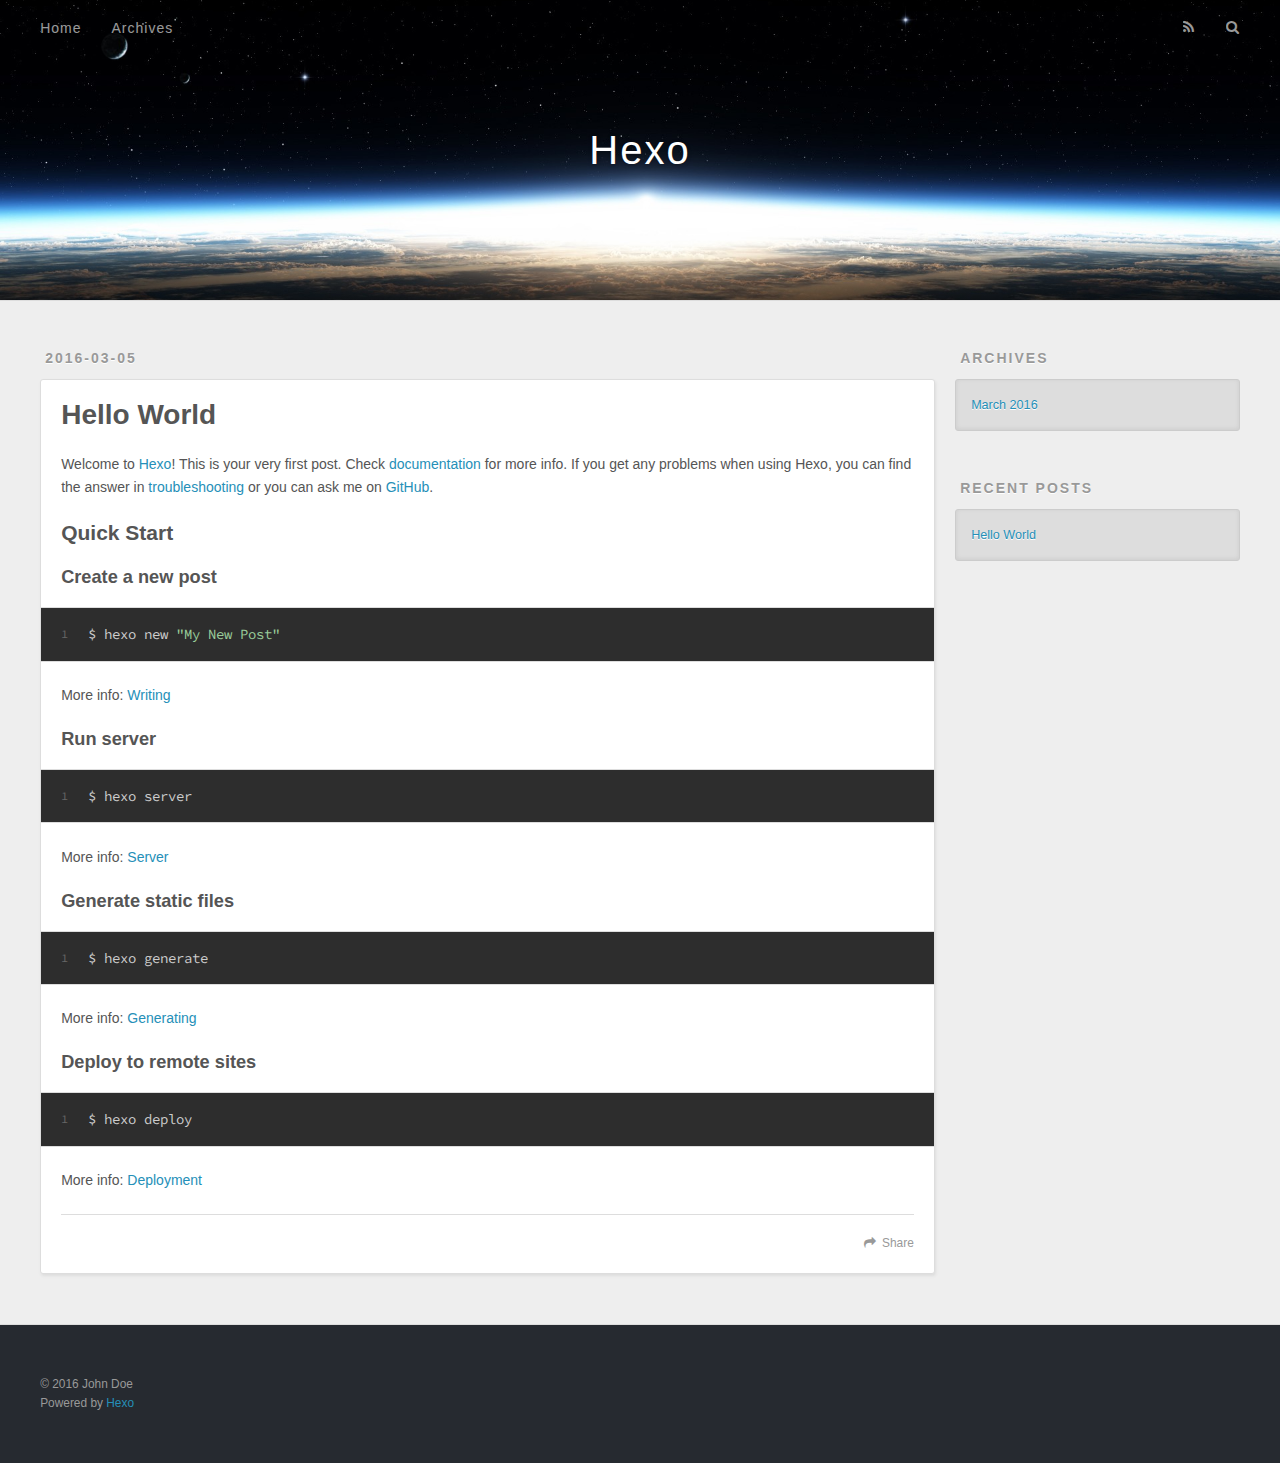
==== index.html @ 86a06823 "Site updated: 2016-03-05 21:30:56" ====
<!DOCTYPE html>
<html>
<head>
  <meta charset="utf-8">
  
  <title>Hexo</title>
  <meta name="viewport" content="width=device-width, initial-scale=1, maximum-scale=1">
  <meta name="description">
<meta property="og:type" content="website">
<meta property="og:title" content="Hexo">
<meta property="og:url" content="http://yoursite.com/index.html">
<meta property="og:site_name" content="Hexo">
<meta property="og:description">
<meta name="twitter:card" content="summary">
<meta name="twitter:title" content="Hexo">
<meta name="twitter:description">
  
    <link rel="alternate" href="/atom.xml" title="Hexo" type="application/atom+xml">
  
  
    <link rel="icon" href="/favicon.png">
  
  
    <link href="//fonts.googleapis.com/css?family=Source+Code+Pro" rel="stylesheet" type="text/css">
  
  <link rel="stylesheet" href="/css/style.css">
  

</head>

<body>
  <div id="container">
    <div id="wrap">
      <header id="header">
  <div id="banner"></div>
  <div id="header-outer" class="outer">
    <div id="header-title" class="inner">
      <h1 id="logo-wrap">
        <a href="/" id="logo">Hexo</a>
      </h1>
      
    </div>
    <div id="header-inner" class="inner">
      <nav id="main-nav">
        <a id="main-nav-toggle" class="nav-icon"></a>
        
          <a class="main-nav-link" href="/">Home</a>
        
          <a class="main-nav-link" href="/archives">Archives</a>
        
      </nav>
      <nav id="sub-nav">
        
          <a id="nav-rss-link" class="nav-icon" href="/atom.xml" title="RSS Feed"></a>
        
        <a id="nav-search-btn" class="nav-icon" title="Search"></a>
      </nav>
      <div id="search-form-wrap">
        <form action="//google.com/search" method="get" accept-charset="UTF-8" class="search-form"><input type="search" name="q" results="0" class="search-form-input" placeholder="Search"><button type="submit" class="search-form-submit">&#xF002;</button><input type="hidden" name="sitesearch" value="http://yoursite.com"></form>
      </div>
    </div>
  </div>
</header>
      <div class="outer">
        <section id="main">
  
    <article id="post-hello-world" class="article article-type-post" itemscope itemprop="blogPost">
  <div class="article-meta">
    <a href="/2016/03/05/hello-world/" class="article-date">
  <time datetime="2016-03-05T12:57:38.669Z" itemprop="datePublished">2016-03-05</time>
</a>
    
  </div>
  <div class="article-inner">
    
    
      <header class="article-header">
        
  
    <h1 itemprop="name">
      <a class="article-title" href="/2016/03/05/hello-world/">Hello World</a>
    </h1>
  

      </header>
    
    <div class="article-entry" itemprop="articleBody">
      
        <p>Welcome to <a href="https://hexo.io/" target="_blank" rel="external">Hexo</a>! This is your very first post. Check <a href="https://hexo.io/docs/" target="_blank" rel="external">documentation</a> for more info. If you get any problems when using Hexo, you can find the answer in <a href="https://hexo.io/docs/troubleshooting.html" target="_blank" rel="external">troubleshooting</a> or you can ask me on <a href="https://github.com/hexojs/hexo/issues" target="_blank" rel="external">GitHub</a>.</p>
<h2 id="Quick-Start"><a href="#Quick-Start" class="headerlink" title="Quick Start"></a>Quick Start</h2><h3 id="Create-a-new-post"><a href="#Create-a-new-post" class="headerlink" title="Create a new post"></a>Create a new post</h3><figure class="highlight bash"><table><tr><td class="gutter"><pre><span class="line">1</span><br></pre></td><td class="code"><pre><span class="line">$ hexo new <span class="string">"My New Post"</span></span><br></pre></td></tr></table></figure>
<p>More info: <a href="https://hexo.io/docs/writing.html" target="_blank" rel="external">Writing</a></p>
<h3 id="Run-server"><a href="#Run-server" class="headerlink" title="Run server"></a>Run server</h3><figure class="highlight bash"><table><tr><td class="gutter"><pre><span class="line">1</span><br></pre></td><td class="code"><pre><span class="line">$ hexo server</span><br></pre></td></tr></table></figure>
<p>More info: <a href="https://hexo.io/docs/server.html" target="_blank" rel="external">Server</a></p>
<h3 id="Generate-static-files"><a href="#Generate-static-files" class="headerlink" title="Generate static files"></a>Generate static files</h3><figure class="highlight bash"><table><tr><td class="gutter"><pre><span class="line">1</span><br></pre></td><td class="code"><pre><span class="line">$ hexo generate</span><br></pre></td></tr></table></figure>
<p>More info: <a href="https://hexo.io/docs/generating.html" target="_blank" rel="external">Generating</a></p>
<h3 id="Deploy-to-remote-sites"><a href="#Deploy-to-remote-sites" class="headerlink" title="Deploy to remote sites"></a>Deploy to remote sites</h3><figure class="highlight bash"><table><tr><td class="gutter"><pre><span class="line">1</span><br></pre></td><td class="code"><pre><span class="line">$ hexo deploy</span><br></pre></td></tr></table></figure>
<p>More info: <a href="https://hexo.io/docs/deployment.html" target="_blank" rel="external">Deployment</a></p>

      
    </div>
    <footer class="article-footer">
      <a data-url="http://yoursite.com/2016/03/05/hello-world/" data-id="cilf6436l0000y4vw2gqlorz9" class="article-share-link">Share</a>
      
      
    </footer>
  </div>
  
</article>


  

</section>
        
          <aside id="sidebar">
  
    

  
    

  
    
  
    
  <div class="widget-wrap">
    <h3 class="widget-title">Archives</h3>
    <div class="widget">
      <ul class="archive-list"><li class="archive-list-item"><a class="archive-list-link" href="/archives/2016/03/">March 2016</a></li></ul>
    </div>
  </div>


  
    
  <div class="widget-wrap">
    <h3 class="widget-title">Recent Posts</h3>
    <div class="widget">
      <ul>
        
          <li>
            <a href="/2016/03/05/hello-world/">Hello World</a>
          </li>
        
      </ul>
    </div>
  </div>

  
</aside>
        
      </div>
      <footer id="footer">
  
  <div class="outer">
    <div id="footer-info" class="inner">
      &copy; 2016 John Doe<br>
      Powered by <a href="http://hexo.io/" target="_blank">Hexo</a>
    </div>
  </div>
</footer>
    </div>
    <nav id="mobile-nav">
  
    <a href="/" class="mobile-nav-link">Home</a>
  
    <a href="/archives" class="mobile-nav-link">Archives</a>
  
</nav>
    

<script src="//ajax.googleapis.com/ajax/libs/jquery/2.0.3/jquery.min.js"></script>


  <link rel="stylesheet" href="/fancybox/jquery.fancybox.css">
  <script src="/fancybox/jquery.fancybox.pack.js"></script>


<script src="/js/script.js"></script>

  </div>
</body>
</html>
---- css/style.css ----
body {
  width: 100%;
}
body:before,
body:after {
  content: "";
  display: table;
}
body:after {
  clear: both;
}
html,
body,
div,
span,
applet,
object,
iframe,
h1,
h2,
h3,
h4,
h5,
h6,
p,
blockquote,
pre,
a,
abbr,
acronym,
address,
big,
cite,
code,
del,
dfn,
em,
img,
ins,
kbd,
q,
s,
samp,
small,
strike,
strong,
sub,
sup,
tt,
var,
dl,
dt,
dd,
ol,
ul,
li,
fieldset,
form,
label,
legend,
table,
caption,
tbody,
tfoot,
thead,
tr,
th,
td {
  margin: 0;
  padding: 0;
  border: 0;
  outline: 0;
  font-weight: inherit;
  font-style: inherit;
  font-family: inherit;
  font-size: 100%;
  vertical-align: baseline;
}
body {
  line-height: 1;
  color: #000;
  background: #fff;
}
ol,
ul {
  list-style: none;
}
table {
  border-collapse: separate;
  border-spacing: 0;
  vertical-align: middle;
}
caption,
th,
td {
  text-align: left;
  font-weight: normal;
  vertical-align: middle;
}
a img {
  border: none;
}
input,
button {
  margin: 0;
  padding: 0;
}
input::-moz-focus-inner,
button::-moz-focus-inner {
  border: 0;
  padding: 0;
}
@font-face {
  font-family: FontAwesome;
  font-style: normal;
  font-weight: normal;
  src: url("fonts/fontawesome-webfont.eot?v=#4.0.3");
  src: url("fonts/fontawesome-webfont.eot?#iefix&v=#4.0.3") format("embedded-opentype"), url("fonts/fontawesome-webfont.woff?v=#4.0.3") format("woff"), url("fonts/fontawesome-webfont.ttf?v=#4.0.3") format("truetype"), url("fonts/fontawesome-webfont.svg#fontawesomeregular?v=#4.0.3") format("svg");
}
html,
body,
#container {
  height: 100%;
}
body {
  background: #eee;
  font: 14px "Helvetica Neue", Helvetica, Arial, sans-serif;
  -webkit-text-size-adjust: 100%;
}
.outer {
  max-width: 1220px;
  margin: 0 auto;
  padding: 0 20px;
}
.outer:before,
.outer:after {
  content: "";
  display: table;
}
.outer:after {
  clear: both;
}
.inner {
  display: inline;
  float: left;
  width: 98.33333333333333%;
  margin: 0 0.833333333333333%;
}
.left,
.alignleft {
  float: left;
}
.right,
.alignright {
  float: right;
}
.clear {
  clear: both;
}
#container {
  position: relative;
}
.mobile-nav-on {
  overflow: hidden;
}
#wrap {
  height: 100%;
  width: 100%;
  position: absolute;
  top: 0;
  left: 0;
  -webkit-transition: 0.2s ease-out;
  -moz-transition: 0.2s ease-out;
  -ms-transition: 0.2s ease-out;
  transition: 0.2s ease-out;
  z-index: 1;
  background: #eee;
}
.mobile-nav-on #wrap {
  left: 280px;
}
@media screen and (min-width: 768px) {
  #main {
    display: inline;
    float: left;
    width: 73.33333333333333%;
    margin: 0 0.833333333333333%;
  }
}
.article-date,
.article-category-link,
.archive-year,
.widget-title {
  text-decoration: none;
  text-transform: uppercase;
  letter-spacing: 2px;
  color: #999;
  margin-bottom: 1em;
  margin-left: 5px;
  line-height: 1em;
  text-shadow: 0 1px #fff;
  font-weight: bold;
}
.article-inner,
.archive-article-inner {
  background: #fff;
  -webkit-box-shadow: 1px 2px 3px #ddd;
  box-shadow: 1px 2px 3px #ddd;
  border: 1px solid #ddd;
  -webkit-border-radius: 3px;
  border-radius: 3px;
}
.article-entry h1,
.widget h1 {
  font-size: 2em;
}
.article-entry h2,
.widget h2 {
  font-size: 1.5em;
}
.article-entry h3,
.widget h3 {
  font-size: 1.3em;
}
.article-entry h4,
.widget h4 {
  font-size: 1.2em;
}
.article-entry h5,
.widget h5 {
  font-size: 1em;
}
.article-entry h6,
.widget h6 {
  font-size: 1em;
  color: #999;
}
.article-entry hr,
.widget hr {
  border: 1px dashed #ddd;
}
.article-entry strong,
.widget strong {
  font-weight: bold;
}
.article-entry em,
.widget em,
.article-entry cite,
.widget cite {
  font-style: italic;
}
.article-entry sup,
.widget sup,
.article-entry sub,
.widget sub {
  font-size: 0.75em;
  line-height: 0;
  position: relative;
  vertical-align: baseline;
}
.article-entry sup,
.widget sup {
  top: -0.5em;
}
.article-entry sub,
.widget sub {
  bottom: -0.2em;
}
.article-entry small,
.widget small {
  font-size: 0.85em;
}
.article-entry acronym,
.widget acronym,
.article-entry abbr,
.widget abbr {
  border-bottom: 1px dotted;
}
.article-entry ul,
.widget ul,
.article-entry ol,
.widget ol,
.article-entry dl,
.widget dl {
  margin: 0 20px;
  line-height: 1.6em;
}
.article-entry ul ul,
.widget ul ul,
.article-entry ol ul,
.widget ol ul,
.article-entry ul ol,
.widget ul ol,
.article-entry ol ol,
.widget ol ol {
  margin-top: 0;
  margin-bottom: 0;
}
.article-entry ul,
.widget ul {
  list-style: disc;
}
.article-entry ol,
.widget ol {
  list-style: decimal;
}
.article-entry dt,
.widget dt {
  font-weight: bold;
}
#header {
  height: 300px;
  position: relative;
  border-bottom: 1px solid #ddd;
}
#header:before,
#header:after {
  content: "";
  position: absolute;
  left: 0;
  right: 0;
  height: 40px;
}
#header:before {
  top: 0;
  background: -webkit-linear-gradient(rgba(0,0,0,0.2), transparent);
  background: -moz-linear-gradient(rgba(0,0,0,0.2), transparent);
  background: -ms-linear-gradient(rgba(0,0,0,0.2), transparent);
  background: linear-gradient(rgba(0,0,0,0.2), transparent);
}
#header:after {
  bottom: 0;
  background: -webkit-linear-gradient(transparent, rgba(0,0,0,0.2));
  background: -moz-linear-gradient(transparent, rgba(0,0,0,0.2));
  background: -ms-linear-gradient(transparent, rgba(0,0,0,0.2));
  background: linear-gradient(transparent, rgba(0,0,0,0.2));
}
#header-outer {
  height: 100%;
  position: relative;
}
#header-inner {
  position: relative;
  overflow: hidden;
}
#banner {
  position: absolute;
  top: 0;
  left: 0;
  width: 100%;
  height: 100%;
  background: url("images/banner.jpg") center #000;
  -webkit-background-size: cover;
  -moz-background-size: cover;
  background-size: cover;
  z-index: -1;
}
#header-title {
  text-align: center;
  height: 40px;
  position: absolute;
  top: 50%;
  left: 0;
  margin-top: -20px;
}
#logo,
#subtitle {
  text-decoration: none;
  color: #fff;
  font-weight: 300;
  text-shadow: 0 1px 4px rgba(0,0,0,0.3);
}
#logo {
  font-size: 40px;
  line-height: 40px;
  letter-spacing: 2px;
}
#subtitle {
  font-size: 16px;
  line-height: 16px;
  letter-spacing: 1px;
}
#subtitle-wrap {
  margin-top: 16px;
}
#main-nav {
  float: left;
  margin-left: -15px;
}
.nav-icon,
.main-nav-link {
  float: left;
  color: #fff;
  opacity: 0.6;
  text-decoration: none;
  text-shadow: 0 1px rgba(0,0,0,0.2);
  -webkit-transition: opacity 0.2s;
  -moz-transition: opacity 0.2s;
  -ms-transition: opacity 0.2s;
  transition: opacity 0.2s;
  display: block;
  padding: 20px 15px;
}
.nav-icon:hover,
.main-nav-link:hover {
  opacity: 1;
}
.nav-icon {
  font-family: FontAwesome;
  text-align: center;
  font-size: 14px;
  width: 14px;
  height: 14px;
  padding: 20px 15px;
  position: relative;
  cursor: pointer;
}
.main-nav-link {
  font-weight: 300;
  letter-spacing: 1px;
}
@media screen and (max-width: 479px) {
  .main-nav-link {
    display: none;
  }
}
#main-nav-toggle {
  display: none;
}
#main-nav-toggle:before {
  content: "\f0c9";
}
@media screen and (max-width: 479px) {
  #main-nav-toggle {
    display: block;
  }
}
#sub-nav {
  float: right;
  margin-right: -15px;
}
#nav-rss-link:before {
  content: "\f09e";
}
#nav-search-btn:before {
  content: "\f002";
}
#search-form-wrap {
  position: absolute;
  top: 15px;
  width: 150px;
  height: 30px;
  right: -150px;
  opacity: 0;
  -webkit-transition: 0.2s ease-out;
  -moz-transition: 0.2s ease-out;
  -ms-transition: 0.2s ease-out;
  transition: 0.2s ease-out;
}
#search-form-wrap.on {
  opacity: 1;
  right: 0;
}
@media screen and (max-width: 479px) {
  #search-form-wrap {
    width: 100%;
    right: -100%;
  }
}
.search-form {
  position: absolute;
  top: 0;
  left: 0;
  right: 0;
  background: #fff;
  padding: 5px 15px;
  -webkit-border-radius: 15px;
  border-radius: 15px;
  -webkit-box-shadow: 0 0 10px rgba(0,0,0,0.3);
  box-shadow: 0 0 10px rgba(0,0,0,0.3);
}
.search-form-input {
  border: none;
  background: none;
  color: #555;
  width: 100%;
  font: 13px "Helvetica Neue", Helvetica, Arial, sans-serif;
  outline: none;
}
.search-form-input::-webkit-search-results-decoration,
.search-form-input::-webkit-search-cancel-button {
  -webkit-appearance: none;
}
.search-form-submit {
  position: absolute;
  top: 50%;
  right: 10px;
  margin-top: -7px;
  font: 13px FontAwesome;
  border: none;
  background: none;
  color: #bbb;
  cursor: pointer;
}
.search-form-submit:hover,
.search-form-submit:focus {
  color: #777;
}
.article {
  margin: 50px 0;
}
.article-inner {
  overflow: hidden;
}
.article-meta:before,
.article-meta:after {
  content: "";
  display: table;
}
.article-meta:after {
  clear: both;
}
.article-date {
  float: left;
}
.article-category {
  float: left;
  line-height: 1em;
  color: #ccc;
  text-shadow: 0 1px #fff;
  margin-left: 8px;
}
.article-category:before {
  content: "\2022";
}
.article-category-link {
  margin: 0 12px 1em;
}
.article-header {
  padding: 20px 20px 0;
}
.article-title {
  text-decoration: none;
  font-size: 2em;
  font-weight: bold;
  color: #555;
  line-height: 1.1em;
  -webkit-transition: color 0.2s;
  -moz-transition: color 0.2s;
  -ms-transition: color 0.2s;
  transition: color 0.2s;
}
a.article-title:hover {
  color: #258fb8;
}
.article-entry {
  color: #555;
  padding: 0 20px;
}
.article-entry:before,
.article-entry:after {
  content: "";
  display: table;
}
.article-entry:after {
  clear: both;
}
.article-entry p,
.article-entry table {
  line-height: 1.6em;
  margin: 1.6em 0;
}
.article-entry h1,
.article-entry h2,
.article-entry h3,
.article-entry h4,
.article-entry h5,
.article-entry h6 {
  font-weight: bold;
}
.article-entry h1,
.article-entry h2,
.article-entry h3,
.article-entry h4,
.article-entry h5,
.article-entry h6 {
  line-height: 1.1em;
  margin: 1.1em 0;
}
.article-entry a {
  color: #258fb8;
  text-decoration: none;
}
.article-entry a:hover {
  text-decoration: underline;
}
.article-entry ul,
.article-entry ol,
.article-entry dl {
  margin-top: 1.6em;
  margin-bottom: 1.6em;
}
.article-entry img,
.article-entry video {
  max-width: 100%;
  height: auto;
  display: block;
  margin: auto;
}
.article-entry iframe {
  border: none;
}
.article-entry table {
  width: 100%;
  border-collapse: collapse;
  border-spacing: 0;
}
.article-entry th {
  font-weight: bold;
  border-bottom: 3px solid #ddd;
  padding-bottom: 0.5em;
}
.article-entry td {
  border-bottom: 1px solid #ddd;
  padding: 10px 0;
}
.article-entry blockquote {
  font-family: Georgia, "Times New Roman", serif;
  font-size: 1.4em;
  margin: 1.6em 20px;
  text-align: center;
}
.article-entry blockquote footer {
  font-size: 14px;
  margin: 1.6em 0;
  font-family: "Helvetica Neue", Helvetica, Arial, sans-serif;
}
.article-entry blockquote footer cite:before {
  content: "—";
  padding: 0 0.5em;
}
.article-entry .pullquote {
  text-align: left;
  width: 45%;
  margin: 0;
}
.article-entry .pullquote.left {
  margin-left: 0.5em;
  margin-right: 1em;
}
.article-entry .pullquote.right {
  margin-right: 0.5em;
  margin-left: 1em;
}
.article-entry .caption {
  color: #999;
  display: block;
  font-size: 0.9em;
  margin-top: 0.5em;
  position: relative;
  text-align: center;
}
.article-entry .video-container {
  position: relative;
  padding-top: 56.25%;
  height: 0;
  overflow: hidden;
}
.article-entry .video-container iframe,
.article-entry .video-container object,
.article-entry .video-container embed {
  position: absolute;
  top: 0;
  left: 0;
  width: 100%;
  height: 100%;
  margin-top: 0;
}
.article-more-link a {
  display: inline-block;
  line-height: 1em;
  padding: 6px 15px;
  -webkit-border-radius: 15px;
  border-radius: 15px;
  background: #eee;
  color: #999;
  text-shadow: 0 1px #fff;
  text-decoration: none;
}
.article-more-link a:hover {
  background: #258fb8;
  color: #fff;
  text-decoration: none;
  text-shadow: 0 1px #1e7293;
}
.article-footer {
  font-size: 0.85em;
  line-height: 1.6em;
  border-top: 1px solid #ddd;
  padding-top: 1.6em;
  margin: 0 20px 20px;
}
.article-footer:before,
.article-footer:after {
  content: "";
  display: table;
}
.article-footer:after {
  clear: both;
}
.article-footer a {
  color: #999;
  text-decoration: none;
}
.article-footer a:hover {
  color: #555;
}
.article-tag-list-item {
  float: left;
  margin-right: 10px;
}
.article-tag-list-link:before {
  content: "#";
}
.article-comment-link {
  float: right;
}
.article-comment-link:before {
  content: "\f075";
  font-family: FontAwesome;
  padding-right: 8px;
}
.article-share-link {
  cursor: pointer;
  float: right;
  margin-left: 20px;
}
.article-share-link:before {
  content: "\f064";
  font-family: FontAwesome;
  padding-right: 6px;
}
#article-nav {
  position: relative;
}
#article-nav:before,
#article-nav:after {
  content: "";
  display: table;
}
#article-nav:after {
  clear: both;
}
@media screen and (min-width: 768px) {
  #article-nav {
    margin: 50px 0;
  }
  #article-nav:before {
    width: 8px;
    height: 8px;
    position: absolute;
    top: 50%;
    left: 50%;
    margin-top: -4px;
    margin-left: -4px;
    content: "";
    -webkit-border-radius: 50%;
    border-radius: 50%;
    background: #ddd;
    -webkit-box-shadow: 0 1px 2px #fff;
    box-shadow: 0 1px 2px #fff;
  }
}
.article-nav-link-wrap {
  text-decoration: none;
  text-shadow: 0 1px #fff;
  color: #999;
  -webkit-box-sizing: border-box;
  -moz-box-sizing: border-box;
  box-sizing: border-box;
  margin-top: 50px;
  text-align: center;
  display: block;
}
.article-nav-link-wrap:hover {
  color: #555;
}
@media screen and (min-width: 768px) {
  .article-nav-link-wrap {
    width: 50%;
    margin-top: 0;
  }
}
@media screen and (min-width: 768px) {
  #article-nav-newer {
    float: left;
    text-align: right;
    padding-right: 20px;
  }
}
@media screen and (min-width: 768px) {
  #article-nav-older {
    float: right;
    text-align: left;
    padding-left: 20px;
  }
}
.article-nav-caption {
  text-transform: uppercase;
  letter-spacing: 2px;
  color: #ddd;
  line-height: 1em;
  font-weight: bold;
}
#article-nav-newer .article-nav-caption {
  margin-right: -2px;
}
.article-nav-title {
  font-size: 0.85em;
  line-height: 1.6em;
  margin-top: 0.5em;
}
.article-share-box {
  position: absolute;
  display: none;
  background: #fff;
  -webkit-box-shadow: 1px 2px 10px rgba(0,0,0,0.2);
  box-shadow: 1px 2px 10px rgba(0,0,0,0.2);
  -webkit-border-radius: 3px;
  border-radius: 3px;
  margin-left: -145px;
  overflow: hidden;
  z-index: 1;
}
.article-share-box.on {
  display: block;
}
.article-share-input {
  width: 100%;
  background: none;
  -webkit-box-sizing: border-box;
  -moz-box-sizing: border-box;
  box-sizing: border-box;
  font: 14px "Helvetica Neue", Helvetica, Arial, sans-serif;
  padding: 0 15px;
  color: #555;
  outline: none;
  border: 1px solid #ddd;
  -webkit-border-radius: 3px 3px 0 0;
  border-radius: 3px 3px 0 0;
  height: 36px;
  line-height: 36px;
}
.article-share-links {
  background: #eee;
}
.article-share-links:before,
.article-share-links:after {
  content: "";
  display: table;
}
.article-share-links:after {
  clear: both;
}
.article-share-twitter,
.article-share-facebook,
.article-share-pinterest,
.article-share-google {
  width: 50px;
  height: 36px;
  display: block;
  float: left;
  position: relative;
  color: #999;
  text-shadow: 0 1px #fff;
}
.article-share-twitter:before,
.article-share-facebook:before,
.article-share-pinterest:before,
.article-share-google:before {
  font-size: 20px;
  font-family: FontAwesome;
  width: 20px;
  height: 20px;
  position: absolute;
  top: 50%;
  left: 50%;
  margin-top: -10px;
  margin-left: -10px;
  text-align: center;
}
.article-share-twitter:hover,
.article-share-facebook:hover,
.article-share-pinterest:hover,
.article-share-google:hover {
  color: #fff;
}
.article-share-twitter:before {
  content: "\f099";
}
.article-share-twitter:hover {
  background: #00aced;
  text-shadow: 0 1px #008abe;
}
.article-share-facebook:before {
  content: "\f09a";
}
.article-share-facebook:hover {
  background: #3b5998;
  text-shadow: 0 1px #2f477a;
}
.article-share-pinterest:before {
  content: "\f0d2";
}
.article-share-pinterest:hover {
  background: #cb2027;
  text-shadow: 0 1px #a21a1f;
}
.article-share-google:before {
  content: "\f0d5";
}
.article-share-google:hover {
  background: #dd4b39;
  text-shadow: 0 1px #be3221;
}
.article-gallery {
  background: #000;
  position: relative;
}
.article-gallery-photos {
  position: relative;
  overflow: hidden;
}
.article-gallery-img {
  display: none;
  max-width: 100%;
}
.article-gallery-img:first-child {
  display: block;
}
.article-gallery-img.loaded {
  position: absolute;
  display: block;
}
.article-gallery-img img {
  display: block;
  max-width: 100%;
  margin: 0 auto;
}
#comments {
  background: #fff;
  -webkit-box-shadow: 1px 2px 3px #ddd;
  box-shadow: 1px 2px 3px #ddd;
  padding: 20px;
  border: 1px solid #ddd;
  -webkit-border-radius: 3px;
  border-radius: 3px;
  margin: 50px 0;
}
#comments a {
  color: #258fb8;
}
.archives-wrap {
  margin: 50px 0;
}
.archives:before,
.archives:after {
  content: "";
  display: table;
}
.archives:after {
  clear: both;
}
.archive-year-wrap {
  margin-bottom: 1em;
}
.archives {
  -webkit-column-gap: 10px;
  -moz-column-gap: 10px;
  column-gap: 10px;
}
@media screen and (min-width: 480px) and (max-width: 767px) {
  .archives {
    -webkit-column-count: 2;
    -moz-column-count: 2;
    column-count: 2;
  }
}
@media screen and (min-width: 768px) {
  .archives {
    -webkit-column-count: 3;
    -moz-column-count: 3;
    column-count: 3;
  }
}
.archive-article {
  -webkit-column-break-inside: avoid;
  page-break-inside: avoid;
  overflow: hidden;
  break-inside: avoid-column;
}
.archive-article-inner {
  padding: 10px;
  margin-bottom: 15px;
}
.archive-article-title {
  text-decoration: none;
  font-weight: bold;
  color: #555;
  -webkit-transition: color 0.2s;
  -moz-transition: color 0.2s;
  -ms-transition: color 0.2s;
  transition: color 0.2s;
  line-height: 1.6em;
}
.archive-article-title:hover {
  color: #258fb8;
}
.archive-article-footer {
  margin-top: 1em;
}
.archive-article-date {
  color: #999;
  text-decoration: none;
  font-size: 0.85em;
  line-height: 1em;
  margin-bottom: 0.5em;
  display: block;
}
#page-nav {
  margin: 50px auto;
  background: #fff;
  -webkit-box-shadow: 1px 2px 3px #ddd;
  box-shadow: 1px 2px 3px #ddd;
  border: 1px solid #ddd;
  -webkit-border-radius: 3px;
  border-radius: 3px;
  text-align: center;
  color: #999;
  overflow: hidden;
}
#page-nav:before,
#page-nav:after {
  content: "";
  display: table;
}
#page-nav:after {
  clear: both;
}
#page-nav a,
#page-nav span {
  padding: 10px 20px;
  line-height: 1;
  height: 2ex;
}
#page-nav a {
  color: #999;
  text-decoration: none;
}
#page-nav a:hover {
  background: #999;
  color: #fff;
}
#page-nav .prev {
  float: left;
}
#page-nav .next {
  float: right;
}
#page-nav .page-number {
  display: inline-block;
}
@media screen and (max-width: 479px) {
  #page-nav .page-number {
    display: none;
  }
}
#page-nav .current {
  color: #555;
  font-weight: bold;
}
#page-nav .space {
  color: #ddd;
}
#footer {
  background: #262a30;
  padding: 50px 0;
  border-top: 1px solid #ddd;
  color: #999;
}
#footer a {
  color: #258fb8;
  text-decoration: none;
}
#footer a:hover {
  text-decoration: underline;
}
#footer-info {
  line-height: 1.6em;
  font-size: 0.85em;
}
.article-entry pre,
.article-entry .highlight {
  background: #2d2d2d;
  margin: 0 -20px;
  padding: 15px 20px;
  border-style: solid;
  border-color: #ddd;
  border-width: 1px 0;
  overflow: auto;
  color: #ccc;
  line-height: 22.400000000000002px;
}
.article-entry .highlight .gutter pre,
.article-entry .gist .gist-file .gist-data .line-numbers {
  color: #666;
  font-size: 0.85em;
}
.article-entry pre,
.article-entry code {
  font-family: "Source Code Pro", Consolas, Monaco, Menlo, Consolas, monospace;
}
.article-entry code {
  background: #eee;
  text-shadow: 0 1px #fff;
  padding: 0 0.3em;
}
.article-entry pre code {
  background: none;
  text-shadow: none;
  padding: 0;
}
.article-entry .highlight pre {
  border: none;
  margin: 0;
  padding: 0;
}
.article-entry .highlight table {
  margin: 0;
  width: auto;
}
.article-entry .highlight td {
  border: none;
  padding: 0;
}
.article-entry .highlight figcaption {
  font-size: 0.85em;
  color: #999;
  line-height: 1em;
  margin-bottom: 1em;
}
.article-entry .highlight figcaption:before,
.article-entry .highlight figcaption:after {
  content: "";
  display: table;
}
.article-entry .highlight figcaption:after {
  clear: both;
}
.article-entry .highlight figcaption a {
  float: right;
}
.article-entry .highlight .gutter pre {
  text-align: right;
  padding-right: 20px;
}
.article-entry .highlight .line {
  height: 22.400000000000002px;
}
.article-entry .highlight .line.marked {
  background: #515151;
}
.article-entry .gist {
  margin: 0 -20px;
  border-style: solid;
  border-color: #ddd;
  border-width: 1px 0;
  background: #2d2d2d;
  padding: 15px 20px 15px 0;
}
.article-entry .gist .gist-file {
  border: none;
  font-family: "Source Code Pro", Consolas, Monaco, Menlo, Consolas, monospace;
  margin: 0;
}
.article-entry .gist .gist-file .gist-data {
  background: none;
  border: none;
}
.article-entry .gist .gist-file .gist-data .line-numbers {
  background: none;
  border: none;
  padding: 0 20px 0 0;
}
.article-entry .gist .gist-file .gist-data .line-data {
  padding: 0 !important;
}
.article-entry .gist .gist-file .highlight {
  margin: 0;
  padding: 0;
  border: none;
}
.article-entry .gist .gist-file .gist-meta {
  background: #2d2d2d;
  color: #999;
  font: 0.85em "Helvetica Neue", Helvetica, Arial, sans-serif;
  text-shadow: 0 0;
  padding: 0;
  margin-top: 1em;
  margin-left: 20px;
}
.article-entry .gist .gist-file .gist-meta a {
  color: #258fb8;
  font-weight: normal;
}
.article-entry .gist .gist-file .gist-meta a:hover {
  text-decoration: underline;
}
pre .comment,
pre .title {
  color: #999;
}
pre .variable,
pre .attribute,
pre .tag,
pre .regexp,
pre .ruby .constant,
pre .xml .tag .title,
pre .xml .pi,
pre .xml .doctype,
pre .html .doctype,
pre .css .id,
pre .css .class,
pre .css .pseudo {
  color: #f2777a;
}
pre .number,
pre .preprocessor,
pre .built_in,
pre .literal,
pre .params,
pre .constant {
  color: #f99157;
}
pre .class,
pre .ruby .class .title,
pre .css .rules .attribute {
  color: #9c9;
}
pre .string,
pre .value,
pre .inheritance,
pre .header,
pre .ruby .symbol,
pre .xml .cdata {
  color: #9c9;
}
pre .css .hexcolor {
  color: #6cc;
}
pre .function,
pre .python .decorator,
pre .python .title,
pre .ruby .function .title,
pre .ruby .title .keyword,
pre .perl .sub,
pre .javascript .title,
pre .coffeescript .title {
  color: #69c;
}
pre .keyword,
pre .javascript .function {
  color: #c9c;
}
@media screen and (max-width: 479px) {
  #mobile-nav {
    position: absolute;
    top: 0;
    left: 0;
    width: 280px;
    height: 100%;
    background: #191919;
    border-right: 1px solid #fff;
  }
}
@media screen and (max-width: 479px) {
  .mobile-nav-link {
    display: block;
    color: #999;
    text-decoration: none;
    padding: 15px 20px;
    font-weight: bold;
  }
  .mobile-nav-link:hover {
    color: #fff;
  }
}
@media screen and (min-width: 768px) {
  #sidebar {
    display: inline;
    float: left;
    width: 23.333333333333332%;
    margin: 0 0.833333333333333%;
  }
}
.widget-wrap {
  margin: 50px 0;
}
.widget {
  color: #777;
  text-shadow: 0 1px #fff;
  background: #ddd;
  -webkit-box-shadow: 0 -1px 4px #ccc inset;
  box-shadow: 0 -1px 4px #ccc inset;
  border: 1px solid #ccc;
  padding: 15px;
  -webkit-border-radius: 3px;
  border-radius: 3px;
}
.widget a {
  color: #258fb8;
  text-decoration: none;
}
.widget a:hover {
  text-decoration: underline;
}
.widget ul ul,
.widget ol ul,
.widget dl ul,
.widget ul ol,
.widget ol ol,
.widget dl ol,
.widget ul dl,
.widget ol dl,
.widget dl dl {
  margin-left: 15px;
  list-style: disc;
}
.widget {
  line-height: 1.6em;
  word-wrap: break-word;
  font-size: 0.9em;
}
.widget ul,
.widget ol {
  list-style: none;
  margin: 0;
}
.widget ul ul,
.widget ol ul,
.widget ul ol,
.widget ol ol {
  margin: 0 20px;
}
.widget ul ul,
.widget ol ul {
  list-style: disc;
}
.widget ul ol,
.widget ol ol {
  list-style: decimal;
}
.category-list-count,
.tag-list-count,
.archive-list-count {
  padding-left: 5px;
  color: #999;
  font-size: 0.85em;
}
.category-list-count:before,
.tag-list-count:before,
.archive-list-count:before {
  content: "(";
}
.category-list-count:after,
.tag-list-count:after,
.archive-list-count:after {
  content: ")";
}
.tagcloud a {
  margin-right: 5px;
  display: inline-block;
}
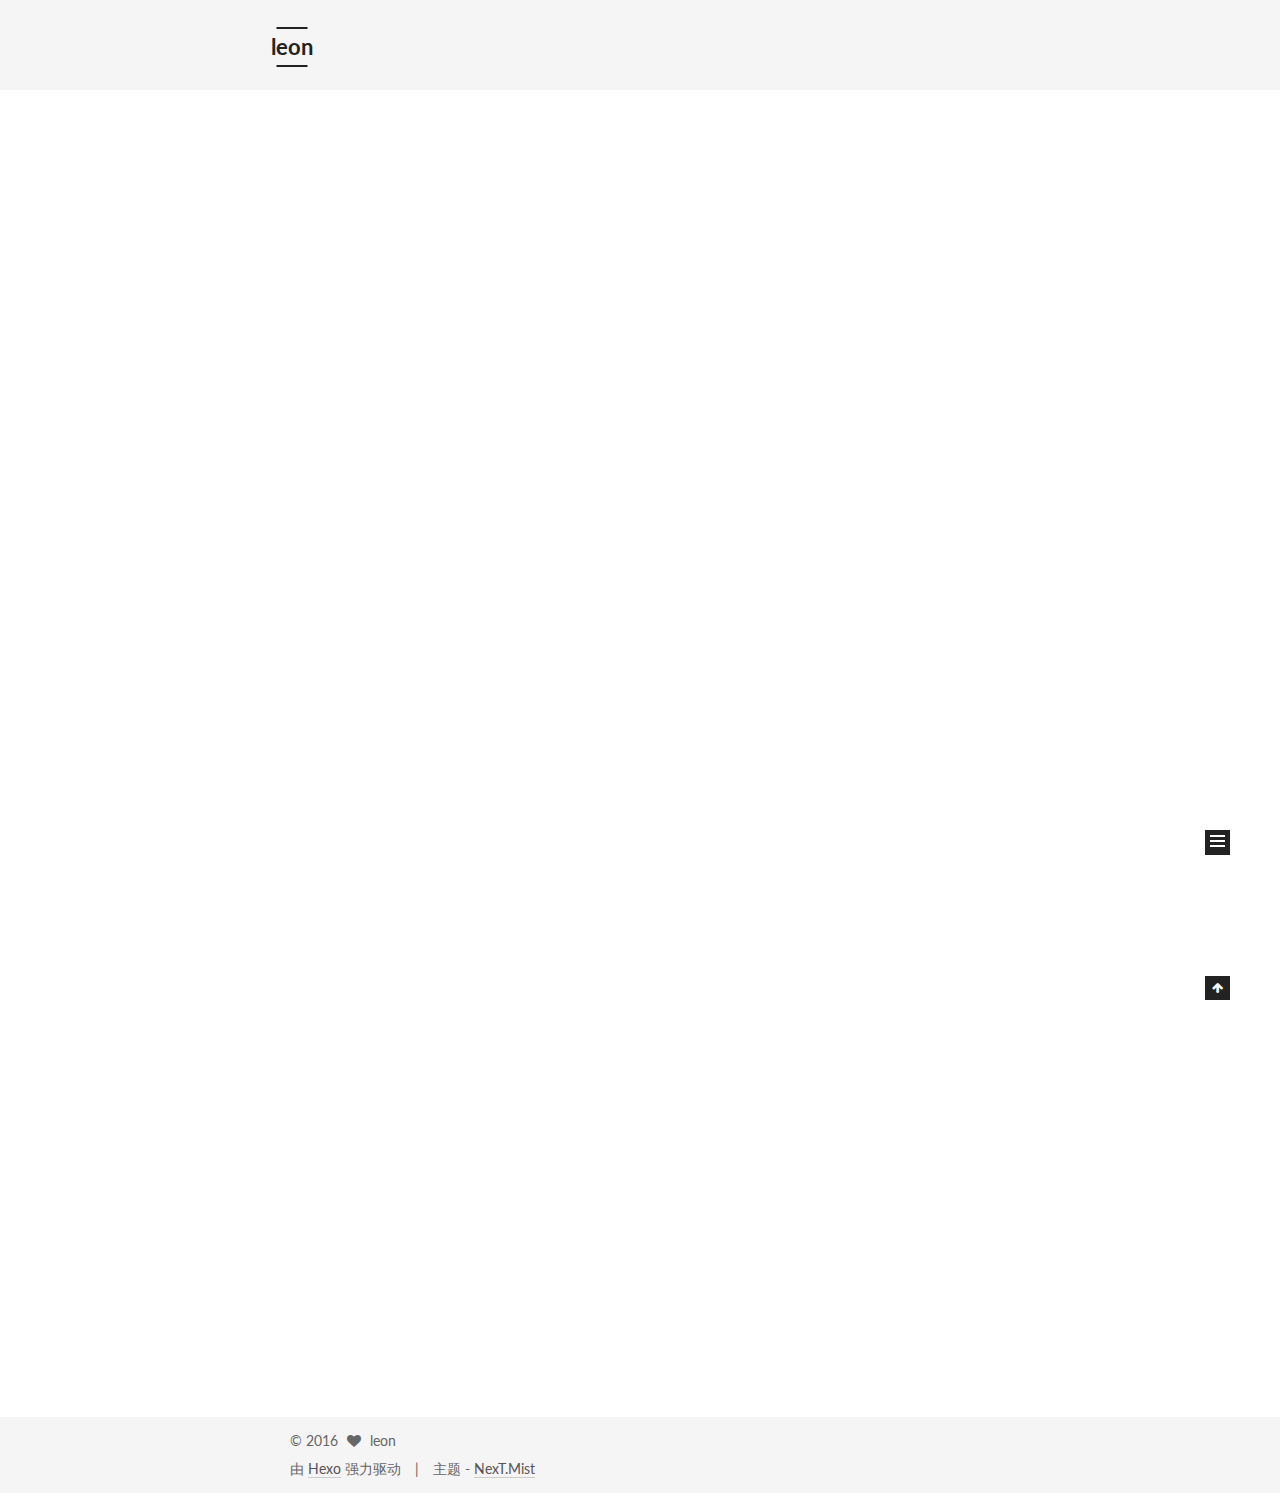
==== commit c8c57626: "Site updated: 2016-08-07 23:55:42" ====
--- a/index.html
+++ b/index.html
@@ -1,92 +1,406 @@
-<!DOCTYPE html>
-<html>
+<!doctype html>
+
+
+
+  
+
+
+<html class="theme-next mist use-motion">
 <head>
-  <meta charset="utf-8">
-  
-  <title>Hexo</title>
-  <meta name="viewport" content="width=device-width, initial-scale=1, maximum-scale=1">
-  <meta name="description">
+  <meta charset="UTF-8"/>
+<meta http-equiv="X-UA-Compatible" content="IE=edge,chrome=1" />
+<meta name="viewport" content="width=device-width, initial-scale=1, maximum-scale=1"/>
+
+
+
+<meta http-equiv="Cache-Control" content="no-transform" />
+<meta http-equiv="Cache-Control" content="no-siteapp" />
+
+
+
+
+
+
+
+
+
+
+
+
+  
+  
+  <link href="/vendors/fancybox/source/jquery.fancybox.css?v=2.1.5" rel="stylesheet" type="text/css" />
+
+
+
+
+  
+  
+  
+  
+
+  
+    
+    
+  
+
+  
+
+  
+
+  
+
+  
+
+  
+    
+    
+    <link href="//fonts.googleapis.com/css?family=Lato:300,300italic,400,400italic,700,700italic&subset=latin,latin-ext" rel="stylesheet" type="text/css">
+  
+
+
+
+
+
+
+<link href="/vendors/font-awesome/css/font-awesome.min.css?v=4.4.0" rel="stylesheet" type="text/css" />
+
+<link href="/css/main.css?v=5.0.1" rel="stylesheet" type="text/css" />
+
+
+  <meta name="keywords" content="Hexo, World" />
+
+
+
+
+
+
+
+
+  <link rel="shortcut icon" type="image/x-icon" href="/favicon.ico?v=5.0.1" />
+
+
+
+
+
+
+<meta name="description">
 <meta property="og:type" content="website">
-<meta property="og:title" content="Hexo">
+<meta property="og:title" content="leon">
 <meta property="og:url" content="http://yoursite.com/index.html">
-<meta property="og:site_name" content="Hexo">
+<meta property="og:site_name" content="leon">
 <meta property="og:description">
 <meta name="twitter:card" content="summary">
-<meta name="twitter:title" content="Hexo">
+<meta name="twitter:title" content="leon">
 <meta name="twitter:description">
-  
-    <link rel="alternate" href="/atom.xml" title="Hexo" type="application/atom+xml">
-  
-  
-    <link rel="icon" href="/favicon.png">
-  
-  
-    <link href="//fonts.googleapis.com/css?family=Source+Code+Pro" rel="stylesheet" type="text/css">
-  
-  <link rel="stylesheet" href="/css/style.css">
-  
-
+
+
+
+<script type="text/javascript" id="hexo.configuration">
+  var NexT = window.NexT || {};
+  var CONFIG = {
+    scheme: 'Mist',
+    sidebar: {"position":"left","display":"always"},
+    fancybox: true,
+    motion: true,
+    duoshuo: {
+      userId: 0,
+      author: '博主'
+    }
+  };
+</script>
+
+  <title> leon </title>
 </head>
 
-<body>
-  <div id="container">
-    <div id="wrap">
-      <header id="header">
-  <div id="banner"></div>
-  <div id="header-outer" class="outer">
-    <div id="header-title" class="inner">
-      <h1 id="logo-wrap">
-        <a href="/" id="logo">Hexo</a>
-      </h1>
-      
-    </div>
-    <div id="header-inner" class="inner">
-      <nav id="main-nav">
-        <a id="main-nav-toggle" class="nav-icon"></a>
-        
-          <a class="main-nav-link" href="/">Home</a>
-        
-          <a class="main-nav-link" href="/archives">Archives</a>
-        
-      </nav>
-      <nav id="sub-nav">
-        
-          <a id="nav-rss-link" class="nav-icon" href="/atom.xml" title="RSS Feed"></a>
-        
-        <a id="nav-search-btn" class="nav-icon" title="Search"></a>
-      </nav>
-      <div id="search-form-wrap">
-        <form action="//google.com/search" method="get" accept-charset="UTF-8" class="search-form"><input type="search" name="q" results="0" class="search-form-input" placeholder="Search"><button type="submit" class="search-form-submit">&#xF002;</button><input type="hidden" name="sitesearch" value="http://yoursite.com"></form>
-      </div>
-    </div>
+<body itemscope itemtype="http://schema.org/WebPage" lang="zh-Hans">
+
+  
+
+
+
+
+
+
+
+
+
+
+  
+  
+    
+  
+
+  <div class="container one-collumn sidebar-position-left 
+   page-home 
+ ">
+    <div class="headband"></div>
+
+    <header id="header" class="header" itemscope itemtype="http://schema.org/WPHeader">
+      <div class="header-inner"><div class="site-meta ">
+  
+
+  <div class="custom-logo-site-title">
+    <a href="/"  class="brand" rel="start">
+      <span class="logo-line-before"><i></i></span>
+      <span class="site-title">leon</span>
+      <span class="logo-line-after"><i></i></span>
+    </a>
   </div>
-</header>
-      <div class="outer">
-        <section id="main">
-  
-    <article id="post-hello-world" class="article article-type-post" itemscope itemprop="blogPost">
-  <div class="article-meta">
-    <a href="/2016/03/05/hello-world/" class="article-date">
-  <time datetime="2016-03-05T12:57:38.669Z" itemprop="datePublished">2016-03-05</time>
-</a>
-    
-  </div>
-  <div class="article-inner">
-    
-    
-      <header class="article-header">
-        
-  
-    <h1 itemprop="name">
-      <a class="article-title" href="/2016/03/05/hello-world/">Hello World</a>
-    </h1>
-  
-
+  <p class="site-subtitle">zero to one hundred</p>
+</div>
+
+<div class="site-nav-toggle">
+  <button>
+    <span class="btn-bar"></span>
+    <span class="btn-bar"></span>
+    <span class="btn-bar"></span>
+  </button>
+</div>
+
+<nav class="site-nav">
+  
+
+  
+    <ul id="menu" class="menu">
+      
+        
+        <li class="menu-item menu-item-home">
+          <a href="/" rel="section">
+            
+              <i class="menu-item-icon fa fa-fw fa-home"></i> <br />
+            
+            首页
+          </a>
+        </li>
+      
+        
+        <li class="menu-item menu-item-categories">
+          <a href="/categories" rel="section">
+            
+              <i class="menu-item-icon fa fa-fw fa-th"></i> <br />
+            
+            分类
+          </a>
+        </li>
+      
+        
+        <li class="menu-item menu-item-about">
+          <a href="/about" rel="section">
+            
+              <i class="menu-item-icon fa fa-fw fa-user"></i> <br />
+            
+            关于
+          </a>
+        </li>
+      
+        
+        <li class="menu-item menu-item-archives">
+          <a href="/archives" rel="section">
+            
+              <i class="menu-item-icon fa fa-fw fa-archive"></i> <br />
+            
+            归档
+          </a>
+        </li>
+      
+        
+        <li class="menu-item menu-item-tags">
+          <a href="/tags" rel="section">
+            
+              <i class="menu-item-icon fa fa-fw fa-tags"></i> <br />
+            
+            标签
+          </a>
+        </li>
+      
+        
+        <li class="menu-item menu-item-commonweal">
+          <a href="/404.html" rel="section">
+            
+              <i class="menu-item-icon fa fa-fw fa-heartbeat"></i> <br />
+            
+            公益404
+          </a>
+        </li>
+      
+
+      
+    </ul>
+  
+
+  
+</nav>
+
+ </div>
+    </header>
+
+    <main id="main" class="main">
+      <div class="main-inner">
+        <div class="content-wrap">
+          <div id="content" class="content">
+            
+  <section id="posts" class="posts-expand">
+    
+      
+
+  
+  
+
+  
+  
+  
+
+  <article class="post post-type-normal " itemscope itemtype="http://schema.org/Article">
+
+    
+      <header class="post-header">
+
+        
+        
+          <h1 class="post-title" itemprop="name headline">
+            
+            
+              
+                
+                <a class="post-title-link" href="/2016/03/05/First/" itemprop="url">
+                  First
+                </a>
+              
+            
+          </h1>
+        
+
+        <div class="post-meta">
+          <span class="post-time">
+            <span class="post-meta-item-icon">
+              <i class="fa fa-calendar-o"></i>
+            </span>
+            <span class="post-meta-item-text">发表于</span>
+            <time itemprop="dateCreated" datetime="2016-03-05T22:51:57+08:00" content="2016-03-05">
+              2016-03-05
+            </time>
+          </span>
+
+          
+
+          
+            
+          
+
+          
+
+          
+          
+
+          
+        </div>
       </header>
     
-    <div class="article-entry" itemprop="articleBody">
-      
-        <p>Welcome to <a href="https://hexo.io/" target="_blank" rel="external">Hexo</a>! This is your very first post. Check <a href="https://hexo.io/docs/" target="_blank" rel="external">documentation</a> for more info. If you get any problems when using Hexo, you can find the answer in <a href="https://hexo.io/docs/troubleshooting.html" target="_blank" rel="external">troubleshooting</a> or you can ask me on <a href="https://github.com/hexojs/hexo/issues" target="_blank" rel="external">GitHub</a>.</p>
+
+
+    <div class="post-body" itemprop="articleBody">
+
+      
+      
+
+      
+        
+          
+            
+          
+        
+      
+    </div>
+
+    <div>
+      
+    </div>
+
+    <div>
+      
+    </div>
+
+    <footer class="post-footer">
+      
+
+      
+
+      
+      
+        <div class="post-eof"></div>
+      
+    </footer>
+  </article>
+
+
+    
+      
+
+  
+  
+
+  
+  
+  
+
+  <article class="post post-type-normal " itemscope itemtype="http://schema.org/Article">
+
+    
+      <header class="post-header">
+
+        
+        
+          <h1 class="post-title" itemprop="name headline">
+            
+            
+              
+                
+                <a class="post-title-link" href="/2016/03/05/hello-world/" itemprop="url">
+                  Hello World
+                </a>
+              
+            
+          </h1>
+        
+
+        <div class="post-meta">
+          <span class="post-time">
+            <span class="post-meta-item-icon">
+              <i class="fa fa-calendar-o"></i>
+            </span>
+            <span class="post-meta-item-text">发表于</span>
+            <time itemprop="dateCreated" datetime="2016-03-05T20:57:38+08:00" content="2016-03-05">
+              2016-03-05
+            </time>
+          </span>
+
+          
+
+          
+            
+          
+
+          
+
+          
+          
+
+          
+        </div>
+      </header>
+    
+
+
+    <div class="post-body" itemprop="articleBody">
+
+      
+      
+
+      
+        
+          
+            <p>Welcome to <a href="https://hexo.io/" target="_blank" rel="external">Hexo</a>! This is your very first post. Check <a href="https://hexo.io/docs/" target="_blank" rel="external">documentation</a> for more info. If you get any problems when using Hexo, you can find the answer in <a href="https://hexo.io/docs/troubleshooting.html" target="_blank" rel="external">troubleshooting</a> or you can ask me on <a href="https://github.com/hexojs/hexo/issues" target="_blank" rel="external">GitHub</a>.</p>
 <h2 id="Quick-Start"><a href="#Quick-Start" class="headerlink" title="Quick Start"></a>Quick Start</h2><h3 id="Create-a-new-post"><a href="#Create-a-new-post" class="headerlink" title="Create a new post"></a>Create a new post</h3><figure class="highlight bash"><table><tr><td class="gutter"><pre><span class="line">1</span><br></pre></td><td class="code"><pre><span class="line">$ hexo new <span class="string">"My New Post"</span></span><br></pre></td></tr></table></figure>
 <p>More info: <a href="https://hexo.io/docs/writing.html" target="_blank" rel="external">Writing</a></p>
 <h3 id="Run-server"><a href="#Run-server" class="headerlink" title="Run server"></a>Run server</h3><figure class="highlight bash"><table><tr><td class="gutter"><pre><span class="line">1</span><br></pre></td><td class="code"><pre><span class="line">$ hexo server</span><br></pre></td></tr></table></figure>
@@ -96,88 +410,218 @@
 <h3 id="Deploy-to-remote-sites"><a href="#Deploy-to-remote-sites" class="headerlink" title="Deploy to remote sites"></a>Deploy to remote sites</h3><figure class="highlight bash"><table><tr><td class="gutter"><pre><span class="line">1</span><br></pre></td><td class="code"><pre><span class="line">$ hexo deploy</span><br></pre></td></tr></table></figure>
 <p>More info: <a href="https://hexo.io/docs/deployment.html" target="_blank" rel="external">Deployment</a></p>
 
-      
-    </div>
-    <footer class="article-footer">
-      <a data-url="http://yoursite.com/2016/03/05/hello-world/" data-id="cilf6436l0000y4vw2gqlorz9" class="article-share-link">Share</a>
-      
+          
+        
+      
+    </div>
+
+    <div>
+      
+    </div>
+
+    <div>
+      
+    </div>
+
+    <footer class="post-footer">
+      
+
+      
+
+      
+      
+        <div class="post-eof"></div>
       
     </footer>
+  </article>
+
+
+    
+  </section>
+
+  
+
+
+          </div>
+          
+
+
+          
+
+        </div>
+        
+          
+  
+  <div class="sidebar-toggle">
+    <div class="sidebar-toggle-line-wrap">
+      <span class="sidebar-toggle-line sidebar-toggle-line-first"></span>
+      <span class="sidebar-toggle-line sidebar-toggle-line-middle"></span>
+      <span class="sidebar-toggle-line sidebar-toggle-line-last"></span>
+    </div>
   </div>
-  
-</article>
-
-
-  
-
-</section>
-        
-          <aside id="sidebar">
-  
-    
-
-  
-    
-
-  
-    
-  
-    
-  <div class="widget-wrap">
-    <h3 class="widget-title">Archives</h3>
-    <div class="widget">
-      <ul class="archive-list"><li class="archive-list-item"><a class="archive-list-link" href="/archives/2016/03/">March 2016</a></li></ul>
+
+  <aside id="sidebar" class="sidebar">
+    <div class="sidebar-inner">
+
+      
+
+      
+
+      <section class="site-overview sidebar-panel  sidebar-panel-active ">
+        <div class="site-author motion-element" itemprop="author" itemscope itemtype="http://schema.org/Person">
+          <img class="site-author-image" itemprop="image"
+               src="/uploads/avatar1.png"
+               alt="leon" />
+          <p class="site-author-name" itemprop="name">leon</p>
+          <p class="site-description motion-element" itemprop="description"></p>
+        </div>
+        <nav class="site-state motion-element">
+          <div class="site-state-item site-state-posts">
+            <a href="/archives">
+              <span class="site-state-item-count">2</span>
+              <span class="site-state-item-name">日志</span>
+            </a>
+          </div>
+
+          
+
+          
+
+        </nav>
+
+        
+
+        <div class="links-of-author motion-element">
+          
+        </div>
+
+        
+        
+
+        
+        
+
+      </section>
+
+      
+
+    </div>
+  </aside>
+
+
+        
+      </div>
+    </main>
+
+    <footer id="footer" class="footer">
+      <div class="footer-inner">
+        <div class="copyright" >
+  
+  &copy; 
+  <span itemprop="copyrightYear">2016</span>
+  <span class="with-love">
+    <i class="fa fa-heart"></i>
+  </span>
+  <span class="author" itemprop="copyrightHolder">leon</span>
+</div>
+
+<div class="powered-by">
+  由 <a class="theme-link" href="http://hexo.io">Hexo</a> 强力驱动
+</div>
+
+<div class="theme-info">
+  主题 -
+  <a class="theme-link" href="https://github.com/iissnan/hexo-theme-next">
+    NexT.Mist
+  </a>
+</div>
+
+        
+
+        
+      </div>
+    </footer>
+
+    <div class="back-to-top">
+      <i class="fa fa-arrow-up"></i>
     </div>
   </div>
 
-
-  
-    
-  <div class="widget-wrap">
-    <h3 class="widget-title">Recent Posts</h3>
-    <div class="widget">
-      <ul>
-        
-          <li>
-            <a href="/2016/03/05/hello-world/">Hello World</a>
-          </li>
-        
-      </ul>
-    </div>
-  </div>
-
-  
-</aside>
-        
-      </div>
-      <footer id="footer">
-  
-  <div class="outer">
-    <div id="footer-info" class="inner">
-      &copy; 2016 John Doe<br>
-      Powered by <a href="http://hexo.io/" target="_blank">Hexo</a>
-    </div>
-  </div>
-</footer>
-    </div>
-    <nav id="mobile-nav">
-  
-    <a href="/" class="mobile-nav-link">Home</a>
-  
-    <a href="/archives" class="mobile-nav-link">Archives</a>
-  
-</nav>
-    
-
-<script src="//ajax.googleapis.com/ajax/libs/jquery/2.0.3/jquery.min.js"></script>
-
-
-  <link rel="stylesheet" href="/fancybox/jquery.fancybox.css">
-  <script src="/fancybox/jquery.fancybox.pack.js"></script>
-
-
-<script src="/js/script.js"></script>
-
-  </div>
+  
+
+<script type="text/javascript">
+  if (Object.prototype.toString.call(window.Promise) !== '[object Function]') {
+    window.Promise = null;
+  }
+</script>
+
+
+
+
+
+
+
+
+
+  
+
+
+
+  
+  <script type="text/javascript" src="/vendors/jquery/index.js?v=2.1.3"></script>
+
+  
+  <script type="text/javascript" src="/vendors/fastclick/lib/fastclick.min.js?v=1.0.6"></script>
+
+  
+  <script type="text/javascript" src="/vendors/jquery_lazyload/jquery.lazyload.js?v=1.9.7"></script>
+
+  
+  <script type="text/javascript" src="/vendors/velocity/velocity.min.js?v=1.2.1"></script>
+
+  
+  <script type="text/javascript" src="/vendors/velocity/velocity.ui.min.js?v=1.2.1"></script>
+
+  
+  <script type="text/javascript" src="/vendors/fancybox/source/jquery.fancybox.pack.js?v=2.1.5"></script>
+
+
+  
+
+
+  <script type="text/javascript" src="/js/src/utils.js?v=5.0.1"></script>
+
+  <script type="text/javascript" src="/js/src/motion.js?v=5.0.1"></script>
+
+
+
+  
+  
+
+  
+
+  
+
+
+  <script type="text/javascript" src="/js/src/bootstrap.js?v=5.0.1"></script>
+
+
+
+  
+
+
+
+  
+
+
+
+  
+  
+  
+
+  
+
+  
+
 </body>
-</html>+</html>
--- a/css/main.css
+++ b/css/main.css
@@ -0,0 +1,2427 @@
+/* normalize.css v3.0.2 | MIT License | git.io/normalize */
+html {
+  font-family: sans-serif; /* 1 */
+  -ms-text-size-adjust: 100%; /* 2 */
+  -webkit-text-size-adjust: 100%; /* 2 */
+}
+body {
+  margin: 0;
+}
+article,
+aside,
+details,
+figcaption,
+figure,
+footer,
+header,
+hgroup,
+main,
+menu,
+nav,
+section,
+summary {
+  display: block;
+}
+audio,
+canvas,
+progress,
+video {
+  display: inline-block; /* 1 */
+  vertical-align: baseline; /* 2 */
+}
+audio:not([controls]) {
+  display: none;
+  height: 0;
+}
+[hidden],
+template {
+  display: none;
+}
+a {
+  background-color: transparent;
+}
+a:active,
+a:hover {
+  outline: 0;
+}
+abbr[title] {
+  border-bottom: 1px dotted;
+}
+b,
+strong {
+  font-weight: bold;
+}
+dfn {
+  font-style: italic;
+}
+h1 {
+  font-size: 2em;
+  margin: 0.67em 0;
+}
+mark {
+  background: #ff0;
+  color: #000;
+}
+small {
+  font-size: 80%;
+}
+sub,
+sup {
+  font-size: 75%;
+  line-height: 0;
+  position: relative;
+  vertical-align: baseline;
+}
+sup {
+  top: -0.5em;
+}
+sub {
+  bottom: -0.25em;
+}
+img {
+  border: 0;
+}
+svg:not(:root) {
+  overflow: hidden;
+}
+figure {
+  margin: 1em 40px;
+}
+hr {
+  -moz-box-sizing: content-box;
+  box-sizing: content-box;
+  height: 0;
+}
+pre {
+  overflow: auto;
+}
+code,
+kbd,
+pre,
+samp {
+  font-family: monospace, monospace;
+  font-size: 1em;
+}
+button,
+input,
+optgroup,
+select,
+textarea {
+  color: inherit; /* 1 */
+  font: inherit; /* 2 */
+  margin: 0; /* 3 */
+}
+button {
+  overflow: visible;
+}
+button,
+select {
+  text-transform: none;
+}
+button,
+html input[type="button"],
+input[type="reset"],
+input[type="submit"] {
+  -webkit-appearance: button; /* 2 */
+  cursor: pointer; /* 3 */
+}
+button[disabled],
+html input[disabled] {
+  cursor: default;
+}
+button::-moz-focus-inner,
+input::-moz-focus-inner {
+  border: 0;
+  padding: 0;
+}
+input {
+  line-height: normal;
+}
+input[type="checkbox"],
+input[type="radio"] {
+  box-sizing: border-box; /* 1 */
+  padding: 0; /* 2 */
+}
+input[type="number"]::-webkit-inner-spin-button,
+input[type="number"]::-webkit-outer-spin-button {
+  height: auto;
+}
+input[type="search"] {
+  -webkit-appearance: textfield; /* 1 */
+  -moz-box-sizing: content-box;
+  -webkit-box-sizing: content-box; /* 2 */
+  box-sizing: content-box;
+}
+input[type="search"]::-webkit-search-cancel-button,
+input[type="search"]::-webkit-search-decoration {
+  -webkit-appearance: none;
+}
+fieldset {
+  border: 1px solid #c0c0c0;
+  margin: 0 2px;
+  padding: 0.35em 0.625em 0.75em;
+}
+legend {
+  border: 0; /* 1 */
+  padding: 0; /* 2 */
+}
+textarea {
+  overflow: auto;
+}
+optgroup {
+  font-weight: bold;
+}
+table {
+  border-collapse: collapse;
+  border-spacing: 0;
+}
+td,
+th {
+  padding: 0;
+}
+::selection {
+  background: #262a30;
+  color: #fff;
+}
+body {
+  position: relative;
+  font-family: 'Lato', "PingFang SC", "Microsoft YaHei", sans-serif;
+  font-size: 14px;
+  line-height: 2;
+  color: #555;
+  background: #fff;
+}
+@media (max-width: 767px) {
+  body {
+    padding-right: 0 !important;
+  }
+}
+@media (min-width: 768px) and (max-width: 991px) {
+  body {
+    padding-right: 0 !important;
+  }
+}
+@media (min-width: 1600px) {
+  body {
+    font-size: 16px;
+  }
+}
+h1,
+h2,
+h3,
+h4,
+h5,
+h6 {
+  margin: 0;
+  padding: 0;
+  font-weight: bold;
+  line-height: 1.5;
+  font-family: 'Lato', "PingFang SC", "Microsoft YaHei", sans-serif;
+}
+h2,
+h3,
+h4,
+h5,
+h6 {
+  margin: 20px 0 15px;
+}
+h1 {
+  font-size: 24px;
+}
+@media (max-width: 767px) {
+  h1 {
+    font-size: 20px;
+  }
+}
+h2 {
+  font-size: 22px;
+}
+@media (max-width: 767px) {
+  h2 {
+    font-size: 18px;
+  }
+}
+h3 {
+  font-size: 20px;
+}
+@media (max-width: 767px) {
+  h3 {
+    font-size: 16px;
+  }
+}
+h4 {
+  font-size: 18px;
+}
+@media (max-width: 767px) {
+  h4 {
+    font-size: 14px;
+  }
+}
+h5 {
+  font-size: 16px;
+}
+@media (max-width: 767px) {
+  h5 {
+    font-size: 12px;
+  }
+}
+h6 {
+  font-size: 14px;
+}
+@media (max-width: 767px) {
+  h6 {
+    font-size: 10px;
+  }
+}
+p {
+  margin: 0 0 25px 0;
+}
+a {
+  color: #555;
+  text-decoration: none;
+  border-bottom: 1px solid #999;
+  word-wrap: break-word;
+}
+a:hover {
+  color: #222;
+  border-bottom-color: #222;
+}
+ul {
+  list-style: none;
+}
+blockquote {
+  margin: 0;
+  padding: 0;
+}
+img {
+  display: block;
+  margin: auto;
+  max-width: 100%;
+  height: auto;
+}
+hr {
+  margin: 40px 0;
+  height: 3px;
+  border: none;
+  background-color: #ddd;
+  background-image: repeating-linear-gradient(-45deg, #fff, #fff 4px, transparent 4px, transparent 8px);
+}
+blockquote {
+  padding: 0 15px;
+  color: #666;
+  border-left: 4px solid #ddd;
+}
+blockquote cite::before {
+  content: "-";
+  padding: 0 5px;
+}
+dt {
+  font-weight: 700;
+}
+dd {
+  margin: 0;
+  padding: 0;
+}
+.text-left {
+  text-align: left;
+}
+.text-center {
+  text-align: center;
+}
+.text-right {
+  text-align: right;
+}
+.text-justify {
+  text-align: justify;
+}
+.text-nowrap {
+  white-space: nowrap;
+}
+.text-lowercase {
+  text-transform: lowercase;
+}
+.text-uppercase {
+  text-transform: uppercase;
+}
+.text-capitalize {
+  text-transform: capitalize;
+}
+.center-block {
+  display: block;
+  margin-left: auto;
+  margin-right: auto;
+}
+.clearfix:before,
+.clearfix:after {
+  content: " ";
+  display: table;
+}
+.clearfix:after {
+  clear: both;
+}
+.pullquote {
+  width: 45%;
+}
+.pullquote.left {
+  float: left;
+  margin-left: 5px;
+  margin-right: 10px;
+}
+.pullquote.right {
+  float: right;
+  margin-left: 10px;
+  margin-right: 5px;
+}
+.affix.affix.affix {
+  position: fixed;
+}
+.translation {
+  margin-top: -20px;
+  font-size: 14px;
+  color: #999;
+}
+.scrollbar-measure {
+  width: 100px;
+  height: 100px;
+  overflow: scroll;
+  position: absolute;
+  top: -9999px;
+}
+.use-motion .motion-element {
+  opacity: 0;
+}
+#local-search-input {
+  padding: 3px;
+  border: none;
+  text-indent: 14px;
+  border-radius: 0;
+  width: 140px;
+  outline: none;
+  border-bottom: 1px solid #999;
+  background: inherit;
+  opacity: 0.5;
+}
+#local-search-input:focus {
+  opacity: 1;
+}
+.search-icon {
+  position: absolute;
+  top: 9px;
+}
+table {
+  margin: 20px 0;
+  width: 100%;
+  border-collapse: collapse;
+  border-spacing: 0;
+  border: 1px solid #ddd;
+  font-size: 14px;
+  table-layout: fixed;
+  word-wrap: break-all;
+}
+table>tbody>tr:nth-of-type(odd) {
+  background-color: #f9f9f9;
+}
+table>tbody>tr:hover {
+  background-color: #f5f5f5;
+}
+caption,
+th,
+td {
+  padding: 8px;
+  text-align: left;
+  vertical-align: middle;
+  font-weight: normal;
+}
+th,
+td {
+  border-bottom: 3px solid #ddd;
+  border-right: 1px solid #eee;
+}
+th {
+  padding-bottom: 10px;
+  font-weight: 700;
+}
+td {
+  border-bottom-width: 1px;
+}
+html,
+body {
+  height: 100%;
+}
+.container {
+  position: relative;
+  min-height: 100%;
+}
+.header-inner {
+  margin: 0 auto;
+  padding: 100px 0 70px;
+  width: 700px;
+}
+@media (min-width: 1600px) {
+  .container .header-inner {
+    width: 900px;
+  }
+}
+.main {
+  padding-bottom: 150px;
+}
+.main-inner {
+  margin: 0 auto;
+  width: 700px;
+}
+@media (min-width: 1600px) {
+  .container .main-inner {
+    width: 900px;
+  }
+}
+.footer {
+  position: absolute;
+  left: 0;
+  bottom: 0;
+  width: 100%;
+  min-height: 50px;
+}
+.footer-inner {
+  box-sizing: border-box;
+  margin: 20px auto;
+  width: 700px;
+}
+@media (min-width: 1600px) {
+  .container .footer-inner {
+    width: 900px;
+  }
+}
+pre,
+.highlight {
+  overflow: auto;
+  margin: 20px 0;
+  padding: 15px;
+  font-size: 13px;
+  color: #4d4d4c;
+  background: #f7f7f7;
+  line-height: 1.6;
+}
+pre,
+code {
+  font-family: consolas, Menlo, "PingFang SC", "Microsoft YaHei", monospace;
+}
+code {
+  padding: 2px 4px;
+  word-break: break-all;
+  color: #555;
+  background: #eee;
+  border-radius: 4px;
+  font-size: 13px;
+}
+pre code {
+  padding: 0;
+  color: #4d4d4c;
+  background: none;
+  text-shadow: none;
+}
+.highlight pre {
+  border: none;
+  margin: 0;
+  padding: 1px;
+}
+.highlight table {
+  margin: 0;
+  width: auto;
+  border: none;
+}
+.highlight td {
+  border: none;
+  padding: 0;
+}
+.highlight figcaption {
+  font-size: 1em;
+  color: #4d4d4c;
+  line-height: 1em;
+  margin-bottom: 1em;
+}
+.highlight figcaption:before,
+.highlight figcaption:after {
+  content: " ";
+  display: table;
+}
+.highlight figcaption:after {
+  clear: both;
+}
+.highlight figcaption a {
+  float: right;
+  color: #4d4d4c;
+}
+.highlight figcaption a:hover {
+  border-bottom-color: #4d4d4c;
+}
+.highlight .gutter pre {
+  color: #666;
+  text-align: right;
+  padding-right: 20px;
+}
+.highlight .line {
+  height: 20px;
+}
+.gist table {
+  width: auto;
+}
+.gist table td {
+  border: none;
+}
+pre .comment {
+  color: #8e908c;
+}
+pre .variable,
+pre .attribute,
+pre .tag,
+pre .regexp,
+pre .ruby .constant,
+pre .xml .tag .title,
+pre .xml .pi,
+pre .xml .doctype,
+pre .html .doctype,
+pre .css .id,
+pre .css .class,
+pre .css .pseudo {
+  color: #c82829;
+}
+pre .number,
+pre .preprocessor,
+pre .built_in,
+pre .literal,
+pre .params,
+pre .constant,
+pre .command {
+  color: #f5871f;
+}
+pre .ruby .class .title,
+pre .css .rules .attribute,
+pre .string,
+pre .value,
+pre .inheritance,
+pre .header,
+pre .ruby .symbol,
+pre .xml .cdata,
+pre .special,
+pre .number,
+pre .formula {
+  color: #718c00;
+}
+pre .title,
+pre .css .hexcolor {
+  color: #3e999f;
+}
+pre .function,
+pre .python .decorator,
+pre .python .title,
+pre .ruby .function .title,
+pre .ruby .title .keyword,
+pre .perl .sub,
+pre .javascript .title,
+pre .coffeescript .title {
+  color: #4271ae;
+}
+pre .keyword,
+pre .javascript .function {
+  color: #8959a8;
+}
+.full-image.full-image.full-image {
+  border: none;
+  max-width: 100%;
+  width: auto;
+  margin: 20px auto;
+}
+@media (min-width: 992px) {
+  .full-image.full-image.full-image {
+    max-width: none;
+    width: 126%;
+    margin: 0 -13%;
+  }
+}
+.blockquote-center,
+.page-home .post-type-quote blockquote,
+.page-post-detail .post-type-quote blockquote {
+  position: relative;
+  margin: 40px 0;
+  padding: 0;
+  border-left: none;
+  text-align: center;
+}
+.blockquote-center::before,
+.page-home .post-type-quote blockquote::before,
+.page-post-detail .post-type-quote blockquote::before,
+.blockquote-center::after,
+.page-home .post-type-quote blockquote::after,
+.page-post-detail .post-type-quote blockquote::after {
+  position: absolute;
+  content: ' ';
+  display: block;
+  width: 100%;
+  height: 24px;
+  opacity: 0.2;
+  background-repeat: no-repeat;
+  background-position: 0 -6px;
+  background-size: 22px 22px;
+}
+.blockquote-center::before,
+.page-home .post-type-quote blockquote::before,
+.page-post-detail .post-type-quote blockquote::before {
+  top: -20px;
+  background-image: url("../images/quote-l.svg");
+  border-top: 1px solid #ccc;
+}
+.blockquote-center::after,
+.page-home .post-type-quote blockquote::after,
+.page-post-detail .post-type-quote blockquote::after {
+  bottom: -20px;
+  background-image: url("../images/quote-r.svg");
+  border-bottom: 1px solid #ccc;
+  background-position: 100% 8px;
+}
+.blockquote-center p,
+.page-home .post-type-quote blockquote p,
+.page-post-detail .post-type-quote blockquote p,
+.blockquote-center div,
+.page-home .post-type-quote blockquote div,
+.page-post-detail .post-type-quote blockquote div {
+  text-align: center;
+}
+.post .post-body .group-picture img {
+  box-sizing: border-box;
+  padding: 0 3px;
+  border: none;
+}
+.post .group-picture-row {
+  overflow: hidden;
+  margin-top: 6px;
+}
+.post .group-picture-row:first-child {
+  margin-top: 0;
+}
+.post .group-picture-column {
+  float: left;
+}
+.page-post-detail .post-body .group-picture-column {
+  float: none;
+  margin-top: 10px;
+  width: auto !important;
+}
+.page-post-detail .post-body .group-picture-column img {
+  margin: 0 auto;
+}
+.page-archive .group-picture-container {
+  overflow: hidden;
+}
+.page-archive .group-picture-row {
+  float: left;
+}
+.page-archive .group-picture-row:first-child {
+  margin-top: 6px;
+}
+.page-archive .group-picture-column {
+  max-width: 150px;
+  max-height: 150px;
+}
+.btn {
+  display: inline-block;
+  padding: 0 20px;
+  font-size: 14px;
+  color: #fff;
+  background: #222;
+  border: 2px solid #222;
+  text-decoration: none;
+  border-radius: 0;
+  transition-property: background-color;
+  transition-duration: 0.2s;
+  transition-timing-function: ease-in-out;
+  transition-delay: 0s;
+}
+.btn:hover,
+.post-more-link .btn:hover {
+  border-color: #222;
+  color: #222;
+  background: #fff;
+}
+.btn-bar {
+  display: block;
+  width: 22px;
+  height: 2px;
+  background: #555;
+  border-radius: 1px;
+}
+.btn-bar+.btn-bar {
+  margin-top: 4px;
+}
+.pagination {
+  margin: 120px 0 40px;
+  text-align: center;
+  border-top: 1px solid #eee;
+}
+.page-number-basic,
+.pagination .prev,
+.pagination .next,
+.pagination .page-number,
+.pagination .space {
+  display: inline-block;
+  position: relative;
+  top: -1px;
+  margin: 0 10px;
+  padding: 0 10px;
+  line-height: 30px;
+}
+@media (max-width: 767px) {
+  .page-number-basic,
+  .pagination .prev,
+  .pagination .next,
+  .pagination .page-number,
+  .pagination .space {
+    margin: 0 5px;
+  }
+}
+.pagination .prev,
+.pagination .next,
+.pagination .page-number {
+  border-bottom: 0;
+  border-top: 1px solid #eee;
+  transition-property: border-color;
+  transition-duration: 0.2s;
+  transition-timing-function: ease-in-out;
+  transition-delay: 0s;
+}
+.pagination .prev:hover,
+.pagination .next:hover,
+.pagination .page-number:hover {
+  border-top-color: #222;
+}
+.pagination .space {
+  padding: 0;
+  margin: 0;
+}
+.pagination .prev {
+  margin-left: 0;
+}
+.pagination .next {
+  margin-right: 0;
+}
+.pagination .page-number.current {
+  color: #fff;
+  background: #ccc;
+  border-top-color: #ccc;
+}
+@media (max-width: 767px) {
+  .pagination {
+    border-top: none;
+  }
+  .pagination .prev,
+  .pagination .next,
+  .pagination .page-number {
+    margin-bottom: 10px;
+    border-top: 0;
+    border-bottom: 1px solid #eee;
+  }
+  .pagination .prev:hover,
+  .pagination .next:hover,
+  .pagination .page-number:hover {
+    border-bottom-color: #222;
+  }
+}
+.comments {
+  margin: 60px 20px 0;
+}
+.tag-cloud {
+  text-align: center;
+}
+.tag-cloud a {
+  display: inline-block;
+  margin: 10px;
+}
+.back-to-top {
+  box-sizing: border-box;
+  position: fixed;
+  bottom: -100px;
+  right: 50px;
+  z-index: 1050;
+  padding: 0 6px;
+  width: 25px;
+  background: #222;
+  font-size: 12px;
+  opacity: 1;
+  color: #fff;
+  cursor: pointer;
+  text-align: center;
+  -webkit-transform: translateZ(0);
+  transition-property: bottom;
+  transition-duration: 0.2s;
+  transition-timing-function: ease-in-out;
+  transition-delay: 0s;
+}
+@media (max-width: 767px) {
+  .back-to-top {
+    display: none;
+  }
+}
+@media (min-width: 768px) and (max-width: 991px) {
+  .back-to-top {
+    display: none;
+  }
+}
+.back-to-top.back-to-top-on {
+  bottom: 19px;
+}
+.header {
+  background: #fff;
+}
+.header-inner {
+  position: relative;
+}
+.headband {
+  height: 3px;
+  background: #222;
+}
+.site-meta {
+  margin: 0;
+  text-align: left;
+}
+@media (max-width: 767px) {
+  .site-meta {
+    text-align: center;
+  }
+}
+.brand {
+  position: relative;
+  display: inline-block;
+  padding: 0 40px;
+  color: #222;
+  background: #222;
+  border-bottom: none;
+}
+.brand:hover {
+  color: #222;
+}
+.logo {
+  display: inline-block;
+  margin-right: 5px;
+  line-height: 36px;
+  vertical-align: top;
+}
+.site-title {
+  display: inline-block;
+  vertical-align: top;
+  line-height: 36px;
+  font-size: 20px;
+  font-weight: normal;
+  font-family: 'Lato', "PingFang SC", "Microsoft YaHei", sans-serif;
+}
+.site-subtitle {
+  margin-top: 10px;
+  font-size: 13px;
+  color: #999;
+}
+.use-motion .brand {
+  opacity: 0;
+}
+.use-motion .logo,
+.use-motion .site-title,
+.use-motion .site-subtitle {
+  opacity: 0;
+  position: relative;
+  top: -10px;
+}
+.site-nav-toggle {
+  display: none;
+  position: absolute;
+  top: 10px;
+  left: 10px;
+}
+@media (max-width: 767px) {
+  .site-nav-toggle {
+    display: block;
+  }
+}
+.site-nav-toggle button {
+  margin-top: 2px;
+  padding: 9px 10px;
+  background: transparent;
+  border: none;
+}
+@media (max-width: 767px) {
+  .site-nav {
+    display: none;
+    margin: 0 -10px;
+    padding: 0 10px;
+    clear: both;
+    border-top: 1px solid #ddd;
+  }
+}
+@media (min-width: 768px) and (max-width: 991px) {
+  .site-nav {
+    display: block !important;
+  }
+}
+@media (min-width: 992px) {
+  .site-nav {
+    display: block !important;
+  }
+}
+.menu {
+  margin-top: 20px;
+  padding-left: 0;
+  text-align: center;
+}
+.menu .menu-item {
+  display: inline-block;
+  margin: 0 10px;
+}
+@media screen and (max-width: 767px) {
+  .menu .menu-item {
+    margin-top: 10px;
+  }
+}
+.menu .menu-item a {
+  display: block;
+  font-size: 13px;
+  text-transform: capitalize;
+  line-height: inherit;
+  border-bottom: 1px solid transparent;
+  transition-property: border-color;
+  transition-duration: 0.2s;
+  transition-timing-function: ease-in-out;
+  transition-delay: 0s;
+}
+.menu .menu-item a:hover {
+  border-bottom-color: #222;
+}
+.menu .menu-item .fa {
+  margin-right: 5px;
+}
+.use-motion .menu-item {
+  opacity: 0;
+}
+.post-body {
+  font-family: 'Lato', "PingFang SC", "Microsoft YaHei", sans-serif;
+}
+@media (max-width: 767px) {
+  .post-body {
+    word-break: break-word;
+  }
+}
+.post-body .fancybox img {
+  display: block !important;
+  margin: 0 auto;
+  cursor: pointer;
+  cursor: zoom-in;
+  cursor: -webkit-zoom-in;
+}
+.post-body .image-caption,
+.post-body .figure .caption {
+  margin: 10px auto 15px;
+  text-align: center;
+  font-size: 14px;
+  color: #999;
+  font-weight: bold;
+  line-height: 1;
+}
+.post-sticky-flag {
+  display: inline-block;
+  font-size: 16px;
+  -ms-transform: rotate(30deg);
+  -webkit-transform: rotate(30deg);
+  -moz-transform: rotate(30deg);
+  -ms-transform: rotate(30deg);
+  -o-transform: rotate(30deg);
+  transform: rotate(30deg);
+}
+.posts-expand {
+  padding-top: 40px;
+}
+@media (max-width: 767px) {
+  .posts-expand {
+    margin: 0 20px;
+  }
+  .post-body pre,
+  .post-body .highlight {
+    padding: 10px;
+  }
+  .post-body pre .gutter pre,
+  .post-body .highlight .gutter pre {
+    padding-right: 10px;
+  }
+}
+@media (min-width: 992px) {
+  .posts-expand .post-body {
+    text-align: justify;
+  }
+}
+.posts-expand .post-body h2,
+.posts-expand .post-body h3,
+.posts-expand .post-body h4,
+.posts-expand .post-body h5,
+.posts-expand .post-body h6 {
+  padding-top: 10px;
+}
+.posts-expand .post-body h2 .header-anchor,
+.posts-expand .post-body h3 .header-anchor,
+.posts-expand .post-body h4 .header-anchor,
+.posts-expand .post-body h5 .header-anchor,
+.posts-expand .post-body h6 .header-anchor {
+  float: right;
+  margin-left: 10px;
+  color: #ccc;
+  border-bottom-style: none;
+  visibility: hidden;
+}
+.posts-expand .post-body h2 .header-anchor:hover,
+.posts-expand .post-body h3 .header-anchor:hover,
+.posts-expand .post-body h4 .header-anchor:hover,
+.posts-expand .post-body h5 .header-anchor:hover,
+.posts-expand .post-body h6 .header-anchor:hover {
+  color: inherit;
+}
+.posts-expand .post-body h2:hover .header-anchor,
+.posts-expand .post-body h3:hover .header-anchor,
+.posts-expand .post-body h4:hover .header-anchor,
+.posts-expand .post-body h5:hover .header-anchor,
+.posts-expand .post-body h6:hover .header-anchor {
+  visibility: visible;
+}
+.posts-expand .post-body ul li {
+  list-style: circle;
+}
+.posts-expand .post-body img {
+  box-sizing: border-box;
+  margin: auto;
+  padding: 3px;
+  border: 1px solid #ddd;
+}
+.posts-expand .fancybox img {
+  margin: 0 auto;
+}
+@media (max-width: 767px) {
+  .posts-collapse {
+    margin: 0 20px;
+  }
+  .posts-collapse .post-title,
+  .posts-collapse .post-meta {
+    display: block;
+    width: auto;
+    text-align: left;
+  }
+}
+.posts-collapse {
+  position: relative;
+  z-index: 1010;
+  margin-left: 0;
+}
+.posts-collapse::after {
+  content: " ";
+  position: absolute;
+  top: 20px;
+  left: 0;
+  margin-left: -2px;
+  width: 4px;
+  height: 100%;
+  background: #f5f5f5;
+  z-index: -1;
+}
+@media (max-width: 767px) {
+  .posts-collapse {
+    margin: 0 20px;
+  }
+}
+.posts-collapse .collection-title {
+  position: relative;
+  margin: 60px 0;
+}
+.posts-collapse .collection-title h2 {
+  margin-left: 20px;
+}
+.posts-collapse .collection-title small {
+  color: #bbb;
+}
+.posts-collapse .collection-title::before {
+  content: " ";
+  position: absolute;
+  left: 0;
+  top: 50%;
+  margin-left: -4px;
+  margin-top: -4px;
+  width: 8px;
+  height: 8px;
+  background: #bbb;
+  border-radius: 50%;
+}
+.posts-collapse .post {
+  margin: 30px 0;
+}
+.posts-collapse .post-header {
+  position: relative;
+  transition-duration: 0.2s;
+  transition-timing-function: ease-in-out;
+  transition-delay: 0s;
+  transition-property: border;
+  border-bottom: 1px dashed #ccc;
+}
+.posts-collapse .post-header::before {
+  content: " ";
+  position: absolute;
+  left: 0;
+  top: 12px;
+  width: 6px;
+  height: 6px;
+  margin-left: -4px;
+  background: #bbb;
+  border-radius: 50%;
+  border: 1px solid #fff;
+  transition-duration: 0.2s;
+  transition-timing-function: ease-in-out;
+  transition-delay: 0s;
+  transition-property: background;
+}
+.posts-collapse .post-header:hover {
+  border-bottom-color: #666;
+}
+.posts-collapse .post-header:hover::before {
+  background: #222;
+}
+.posts-collapse .post-meta {
+  position: absolute;
+  font-size: 12px;
+  left: 20px;
+  top: 5px;
+}
+.posts-collapse .post-comments-count {
+  display: none;
+}
+.posts-collapse .post-title {
+  margin-left: 60px;
+  font-size: 16px;
+  font-weight: normal;
+  line-height: inherit;
+}
+.posts-collapse .post-title::after {
+  margin-left: 3px;
+  opacity: 0.6;
+}
+.posts-collapse .post-title a {
+  color: #666;
+  border-bottom: none;
+}
+.page-home .post-type-quote .post-header,
+.page-post-detail .post-type-quote .post-header,
+.page-home .post-type-quote .post-tags,
+.page-post-detail .post-type-quote .post-tags {
+  display: none;
+}
+.posts-expand .post-title {
+  font-size: 26px;
+  text-align: center;
+  word-break: break-word;
+  font-weight: 400;
+}
+@media (max-width: 767px) {
+  .posts-expand .post-title {
+    font-size: 22px;
+  }
+}
+.posts-expand .post-title-link {
+  display: inline-block;
+  position: relative;
+  color: #555;
+  border-bottom: none;
+  line-height: 1.2;
+  vertical-align: top;
+}
+.posts-expand .post-title-link::before {
+  content: "";
+  position: absolute;
+  width: 100%;
+  height: 2px;
+  bottom: 0;
+  left: 0;
+  background-color: #000;
+  visibility: hidden;
+  -webkit-transform: scaleX(0);
+  -moz-transform: scaleX(0);
+  -ms-transform: scaleX(0);
+  -o-transform: scaleX(0);
+  transform: scaleX(0);
+  transition-duration: 0.2s;
+  transition-timing-function: ease-in-out;
+  transition-delay: 0s;
+}
+.posts-expand .post-title-link:hover::before {
+  visibility: visible;
+  -webkit-transform: scaleX(1);
+  -moz-transform: scaleX(1);
+  -ms-transform: scaleX(1);
+  -o-transform: scaleX(1);
+  transform: scaleX(1);
+}
+.posts-expand .post-title-link .fa {
+  font-size: 16px;
+}
+.posts-expand .post-meta {
+  margin: 3px 0 60px 0;
+  color: #999;
+  font-family: 'Lato', "PingFang SC", "Microsoft YaHei", sans-serif;
+  font-size: 12px;
+  text-align: center;
+}
+.posts-expand .post-meta .post-category-list {
+  display: inline-block;
+  margin: 0;
+  padding: 3px;
+}
+.posts-expand .post-meta .post-category-list-link {
+  color: #999;
+}
+.post-meta-item-icon {
+  display: none;
+  margin-right: 3px;
+}
+@media (min-width: 768px) and (max-width: 991px) {
+  .post-meta-item-icon {
+    display: inline-block;
+  }
+}
+@media (max-width: 767px) {
+  .post-meta-item-icon {
+    display: inline-block;
+  }
+}
+@media (min-width: 768px) and (max-width: 991px) {
+  .post-meta-item-text {
+    display: none;
+  }
+}
+@media (max-width: 767px) {
+  .post-meta-item-text {
+    display: none;
+  }
+}
+@media (max-width: 767px) {
+  .posts-expand .post-comments-count {
+    display: none;
+  }
+}
+.post-more-link {
+  margin-top: 50px;
+}
+.post-more-link .btn {
+  color: #555;
+  font-size: 14px;
+  background: transparent;
+  border-radius: 0;
+  line-height: 2;
+}
+.posts-expand .post-tags {
+  margin-top: 40px;
+  text-align: center;
+}
+.posts-expand .post-tags a {
+  display: inline-block;
+  margin-right: 10px;
+  font-size: 13px;
+}
+.post-nav {
+  overflow: hidden;
+  margin-top: 60px;
+  padding: 10px;
+  white-space: nowrap;
+  border-top: 1px solid #eee;
+}
+.post-nav-item {
+  display: inline-block;
+  width: 50%;
+  white-space: normal;
+}
+.post-nav-item a {
+  position: relative;
+  display: inline-block;
+  line-height: 25px;
+  font-size: 14px;
+  color: #555;
+  border-bottom: none;
+}
+.post-nav-item a:hover {
+  color: #222;
+  border-bottom: none;
+}
+.post-nav-item a:active {
+  top: 2px;
+}
+.post-nav-item a i {
+  font-size: 12px;
+}
+.post-nav-prev {
+  text-align: right;
+}
+.posts-expand .post-eof {
+  display: block;
+  margin: 80px auto 60px;
+  width: 8%;
+  height: 1px;
+  background: #ccc;
+  text-align: center;
+}
+.post:last-child .post-eof.post-eof.post-eof {
+  display: none;
+}
+.post-gallery {
+  display: table;
+  table-layout: fixed;
+  width: 100%;
+  border-collapse: separate;
+}
+.post-gallery-row {
+  display: table-row;
+}
+.post-gallery .post-gallery-img {
+  display: table-cell;
+  text-align: center;
+  vertical-align: middle;
+  border: none;
+}
+.post-gallery .post-gallery-img img {
+  max-width: 100%;
+  max-height: 100%;
+  border: none;
+}
+.fancybox-close,
+.fancybox-close:hover {
+  border: none;
+}
+.sidebar {
+  position: fixed;
+  right: 0;
+  top: 0;
+  bottom: 0;
+  width: 0;
+  z-index: 1040;
+  box-shadow: inset 0 2px 6px #000;
+  background: #222;
+  -webkit-transform: translateZ(0);
+}
+.sidebar a {
+  color: #999;
+  border-bottom-color: #555;
+}
+.sidebar a:hover {
+  color: #eee;
+}
+@media (min-width: 768px) and (max-width: 991px) {
+  .sidebar {
+    display: none !important;
+  }
+}
+@media (max-width: 767px) {
+  .sidebar {
+    display: none !important;
+  }
+}
+.sidebar-inner {
+  position: relative;
+  padding: 20px 10px;
+  color: #999;
+  text-align: center;
+}
+.sidebar-toggle {
+  position: fixed;
+  right: 50px;
+  bottom: 45px;
+  width: 15px;
+  height: 15px;
+  padding: 5px;
+  background: #222;
+  line-height: 0;
+  z-index: 1050;
+  cursor: pointer;
+  -webkit-transform: translateZ(0);
+}
+@media (min-width: 768px) and (max-width: 991px) {
+  .sidebar-toggle {
+    display: none;
+  }
+}
+@media (max-width: 767px) {
+  .sidebar-toggle {
+    display: none;
+  }
+}
+.sidebar-toggle-line {
+  position: relative;
+  display: inline-block;
+  vertical-align: top;
+  height: 2px;
+  width: 100%;
+  background: #fff;
+  margin-top: 3px;
+}
+.sidebar-toggle-line:first-child {
+  margin-top: 0;
+}
+.site-author-image {
+  display: block;
+  margin: 0 auto;
+  padding: 2px;
+  max-width: 96px;
+  height: auto;
+  border: 2px solid #333;
+}
+.site-author-name {
+  margin: 5px 0 0;
+  text-align: center;
+  color: #f5f5f5;
+  font-weight: normal;
+}
+.site-description {
+  margin-top: 5px;
+  text-align: center;
+  font-size: 14px;
+  color: #999;
+}
+.site-state {
+  overflow: hidden;
+  line-height: 1.4;
+  white-space: nowrap;
+  text-align: center;
+}
+.site-state-item {
+  display: inline-block;
+  padding: 0 15px;
+  border-left: 1px solid #333;
+}
+.site-state-item:first-child {
+  border-left: none;
+}
+.site-state-item a {
+  border-bottom: none;
+}
+.site-state-item-count {
+  display: block;
+  text-align: center;
+  color: inherit;
+  font-weight: 600;
+  font-size: 18px;
+}
+.site-state-item-name {
+  font-size: 13px;
+  color: inherit;
+}
+.feed-link {
+  margin-top: 20px;
+}
+.feed-link a {
+  display: inline-block;
+  padding: 0 15px;
+  color: #fc6423;
+  border: 1px solid #fc6423;
+  border-radius: 4px;
+}
+.feed-link a i {
+  color: #fc6423;
+  font-size: 14px;
+}
+.feed-link a:hover {
+  color: #fff;
+  background: #fc6423;
+}
+.feed-link a:hover i {
+  color: #fff;
+}
+.links-of-author {
+  margin-top: 20px;
+}
+.links-of-author a {
+  display: inline-block;
+  vertical-align: middle;
+  margin-right: 10px;
+  margin-bottom: 10px;
+  border-bottom-color: #555;
+  font-size: 13px;
+}
+.links-of-author a:before {
+  display: inline-block;
+  vertical-align: middle;
+  margin-right: 3px;
+  content: " ";
+  width: 4px;
+  height: 4px;
+  border-radius: 50%;
+  background: #50fed4;
+}
+.links-of-blogroll {
+  font-size: 13px;
+}
+.links-of-blogroll-title {
+  margin-top: 20px;
+  font-size: 14px;
+  font-weight: 600;
+}
+.links-of-blogroll-list {
+  margin: 0;
+  padding: 0;
+}
+.links-of-blogroll-item {
+  padding: 2px 10px;
+}
+.sidebar-nav {
+  margin: 0 0 20px;
+  padding-left: 0;
+}
+.sidebar-nav li {
+  display: inline-block;
+  cursor: pointer;
+  border-bottom: 1px solid transparent;
+  font-size: 14px;
+  color: #555;
+}
+.sidebar-nav li:hover {
+  color: #f5f5f5;
+}
+.page-post-detail .sidebar-nav-toc {
+  padding: 0 5px;
+}
+.page-post-detail .sidebar-nav-overview {
+  margin-left: 10px;
+}
+.sidebar-nav .sidebar-nav-active {
+  color: #87daff;
+  border-bottom-color: #87daff;
+}
+.sidebar-nav .sidebar-nav-active:hover {
+  color: #87daff;
+}
+.sidebar-panel {
+  display: none;
+}
+.sidebar-panel-active {
+  display: block;
+}
+.post-toc-empty {
+  font-size: 14px;
+  color: #666;
+}
+.post-toc-wrap {
+  overflow: hidden;
+}
+.post-toc {
+  overflow: auto;
+}
+.post-toc ol {
+  margin: 0;
+  padding: 0 2px 5px 10px;
+  text-align: left;
+  list-style: none;
+  font-size: 14px;
+}
+.post-toc ol > ol {
+  padding-left: 0;
+}
+.post-toc ol a {
+  transition-duration: 0.2s;
+  transition-timing-function: ease-in-out;
+  transition-delay: 0s;
+  transition-property: all;
+  color: #999;
+  border-bottom-color: #555;
+}
+.post-toc ol a:hover {
+  color: #ccc;
+  border-bottom-color: #ccc;
+}
+.post-toc .nav-item {
+  overflow: hidden;
+  text-overflow: ellipsis;
+  white-space: nowrap;
+  line-height: 1.8;
+}
+.post-toc .nav .nav-child {
+  display: none;
+}
+.post-toc .nav .active > .nav-child {
+  display: block;
+}
+.post-toc .nav .active-current > .nav-child {
+  display: block;
+}
+.post-toc .nav .active-current > .nav-child > .nav-item {
+  display: block;
+}
+.post-toc .nav .active > a {
+  color: #87daff;
+  border-bottom-color: #87daff;
+}
+.post-toc .nav .active-current > a {
+  color: #87daff;
+}
+.post-toc .nav .active-current > a:hover {
+  color: #87daff;
+}
+.footer {
+  font-size: 14px;
+  color: #999;
+}
+.footer img {
+  border: none;
+}
+.footer-inner {
+  text-align: center;
+}
+.with-love {
+  display: inline-block;
+  margin: 0 5px;
+}
+.powered-by,
+.theme-info {
+  display: inline-block;
+}
+.powered-by {
+  margin-right: 10px;
+}
+.powered-by::after {
+  content: "|";
+  padding-left: 10px;
+}
+.cc-license {
+  margin-top: 10px;
+  text-align: center;
+}
+.cc-license .cc-opacity {
+  opacity: 0.7;
+  border-bottom: none;
+}
+.cc-license .cc-opacity:hover {
+  opacity: 0.9;
+}
+.cc-license img {
+  display: inline-block;
+}
+.theme-next #ds-thread #ds-reset {
+  color: #555;
+}
+.theme-next #ds-thread #ds-reset .ds-replybox {
+  margin-bottom: 30px;
+}
+.theme-next #ds-thread #ds-reset .ds-replybox .ds-avatar,
+.theme-next #ds-reset .ds-avatar img {
+  box-shadow: none;
+}
+.theme-next #ds-thread #ds-reset .ds-textarea-wrapper {
+  border-color: #c7d4e1;
+  background: none;
+  border-top-right-radius: 3px;
+  border-top-left-radius: 3px;
+}
+.theme-next #ds-thread #ds-reset .ds-textarea-wrapper textarea {
+  height: 60px;
+}
+.theme-next #ds-reset .ds-rounded-top {
+  border-radius: 0;
+}
+.theme-next #ds-thread #ds-reset .ds-post-toolbar {
+  box-sizing: border-box;
+  border: 1px solid #c7d4e1;
+  background: #f6f8fa;
+}
+.theme-next #ds-thread #ds-reset .ds-post-options {
+  height: 40px;
+  border: none;
+  background: none;
+}
+.theme-next #ds-thread #ds-reset .ds-toolbar-buttons {
+  top: 11px;
+}
+.theme-next #ds-thread #ds-reset .ds-sync {
+  top: 5px;
+}
+.theme-next #ds-thread #ds-reset .ds-post-button {
+  top: 4px;
+  right: 5px;
+  width: 90px;
+  height: 30px;
+  border: 1px solid #c5ced7;
+  border-radius: 3px;
+  background-image: linear-gradient(#fbfbfc, #f5f7f9);
+  color: #60676d;
+}
+.theme-next #ds-thread #ds-reset .ds-post-button:hover {
+  background-position: 0 -30px;
+  color: #60676d;
+}
+.theme-next #ds-thread #ds-reset .ds-comments-info {
+  padding: 10px 0;
+}
+.theme-next #ds-thread #ds-reset .ds-sort {
+  display: none;
+}
+.theme-next #ds-thread #ds-reset li.ds-tab a.ds-current {
+  border: none;
+  background: #f6f8fa;
+  color: #60676d;
+}
+.theme-next #ds-thread #ds-reset li.ds-tab a.ds-current:hover {
+  background-color: #e9f0f7;
+  color: #60676d;
+}
+.theme-next #ds-thread #ds-reset li.ds-tab a {
+  border-radius: 2px;
+  padding: 5px;
+}
+.theme-next #ds-thread #ds-reset .ds-login-buttons p {
+  color: #999;
+  line-height: 36px;
+}
+.theme-next #ds-thread #ds-reset .ds-login-buttons .ds-service-list li {
+  height: 28px;
+}
+.theme-next #ds-thread #ds-reset .ds-service-list a {
+  background: none;
+  padding: 5px;
+  border: 1px solid;
+  border-radius: 3px;
+  text-align: center;
+}
+.theme-next #ds-thread #ds-reset .ds-service-list a:hover {
+  color: #fff;
+  background: #666;
+}
+.theme-next #ds-thread #ds-reset .ds-service-list .ds-weibo {
+  color: #fc9b00;
+  border-color: #fc9b00;
+}
+.theme-next #ds-thread #ds-reset .ds-service-list .ds-weibo:hover {
+  background: #fc9b00;
+}
+.theme-next #ds-thread #ds-reset .ds-service-list .ds-qq {
+  color: #60a3ec;
+  border-color: #60a3ec;
+}
+.theme-next #ds-thread #ds-reset .ds-service-list .ds-qq:hover {
+  background: #60a3ec;
+}
+.theme-next #ds-thread #ds-reset .ds-service-list .ds-renren {
+  color: #2e7ac4;
+  border-color: #2e7ac4;
+}
+.theme-next #ds-thread #ds-reset .ds-service-list .ds-renren:hover {
+  background: #2e7ac4;
+}
+.theme-next #ds-thread #ds-reset .ds-service-list .ds-douban {
+  color: #37994c;
+  border-color: #37994c;
+}
+.theme-next #ds-thread #ds-reset .ds-service-list .ds-douban:hover {
+  background: #37994c;
+}
+.theme-next #ds-thread #ds-reset .ds-service-list .ds-kaixin {
+  color: #fef20d;
+  border-color: #fef20d;
+}
+.theme-next #ds-thread #ds-reset .ds-service-list .ds-kaixin:hover {
+  background: #fef20d;
+}
+.theme-next #ds-thread #ds-reset .ds-service-list .ds-netease {
+  color: #f00;
+  border-color: #f00;
+}
+.theme-next #ds-thread #ds-reset .ds-service-list .ds-netease:hover {
+  background: #f00;
+}
+.theme-next #ds-thread #ds-reset .ds-service-list .ds-sohu {
+  color: #ffcb05;
+  border-color: #ffcb05;
+}
+.theme-next #ds-thread #ds-reset .ds-service-list .ds-sohu:hover {
+  background: #ffcb05;
+}
+.theme-next #ds-thread #ds-reset .ds-service-list .ds-baidu {
+  color: #2831e0;
+  border-color: #2831e0;
+}
+.theme-next #ds-thread #ds-reset .ds-service-list .ds-baidu:hover {
+  background: #2831e0;
+}
+.theme-next #ds-thread #ds-reset .ds-service-list .ds-google {
+  color: #166bec;
+  border-color: #166bec;
+}
+.theme-next #ds-thread #ds-reset .ds-service-list .ds-google:hover {
+  background: #166bec;
+}
+.theme-next #ds-thread #ds-reset .ds-service-list .ds-weixin {
+  color: #00ce0d;
+  border-color: #00ce0d;
+}
+.theme-next #ds-thread #ds-reset .ds-service-list .ds-weixin:hover {
+  background: #00ce0d;
+}
+.theme-next #ds-thread #ds-reset .ds-service-list .ds-more-services {
+  border: none;
+}
+.theme-next #ds-thread #ds-reset .ds-service-list .ds-more-services:hover {
+  background: none;
+}
+.theme-next #ds-reset .duoshuo-ua-admin {
+  display: inline-block;
+  color: #f00;
+}
+.theme-next #ds-reset .duoshuo-ua-platform,
+.theme-next #ds-reset .duoshuo-ua-browser {
+  color: #ccc;
+}
+.theme-next #ds-reset .duoshuo-ua-platform .fa,
+.theme-next #ds-reset .duoshuo-ua-browser .fa {
+  display: inline-block;
+  margin-right: 3px;
+}
+.theme-next #ds-reset .duoshuo-ua-separator {
+  display: inline-block;
+  margin-left: 5px;
+}
+.theme-next .this_ua {
+  background-color: #ccc !important;
+  border-radius: 4px;
+  padding: 0 5px !important;
+  margin: 1px 1px !important;
+  border: 1px solid #bbb !important;
+  color: #fff;
+  display: inline-block !important;
+}
+.theme-next .this_ua.admin {
+  background-color: #d9534f !important;
+  border-color: #d9534f !important;
+}
+.theme-next .this_ua.platform.iOS,
+.theme-next .this_ua.platform.Mac,
+.theme-next .this_ua.platform.Windows {
+  background-color: #39b3d7 !important;
+  border-color: #46b8da !important;
+}
+.theme-next .this_ua.platform.Linux {
+  background-color: #3a3a3a !important;
+  border-color: #1f1f1f !important;
+}
+.theme-next .this_ua.platform.Android {
+  background-color: #00c47d !important;
+  border-color: #01b171 !important;
+}
+.theme-next .this_ua.browser.Mobile,
+.theme-next .this_ua.browser.Chrome {
+  background-color: #5cb85c !important;
+  border-color: #4cae4c !important;
+}
+.theme-next .this_ua.browser.Firefox {
+  background-color: #f0ad4e !important;
+  border-color: #eea236 !important;
+}
+.theme-next .this_ua.browser.Maxthon,
+.theme-next .this_ua.browser.IE {
+  background-color: #428bca !important;
+  border-color: #357ebd !important;
+}
+.theme-next .this_ua.browser.baidu,
+.theme-next .this_ua.browser.UCBrowser,
+.theme-next .this_ua.browser.Opera {
+  background-color: #d9534f !important;
+  border-color: #d43f3a !important;
+}
+.theme-next .this_ua.browser.Android,
+.theme-next .this_ua.browser.QQBrowser {
+  background-color: #78ace9 !important;
+  border-color: #4cae4c !important;
+}
+.post-spread {
+  margin-top: 20px;
+  text-align: center;
+}
+.jiathis_style {
+  display: inline-block;
+}
+.jiathis_style a {
+  border: none;
+}
+.post-spread {
+  margin-top: 20px;
+  text-align: center;
+}
+.bdshare-slide-button-box a {
+  border: none;
+}
+.bdsharebuttonbox {
+  display: inline-block;
+}
+.bdsharebuttonbox a {
+  border: none;
+}
+ul.search-result-list {
+  padding-left: 0px;
+  margin: 0px 5px 0px 8px;
+}
+p.search-result {
+  border-bottom: 1px dashed #ccc;
+  padding: 5px 0;
+}
+a.search-result-title {
+  font-weight: bold;
+}
+a.search-result {
+  border-bottom: transparent;
+  display: block;
+  white-space: nowrap;
+  overflow: hidden;
+  text-overflow: ellipsis;
+}
+.search-keyword {
+  border-bottom: 1px dashed #4088b8;
+  font-weight: bold;
+}
+#local-search-result {
+  height: 90%;
+  overflow: auto;
+}
+.popup {
+  display: none;
+  position: fixed;
+  top: 10%;
+  left: 50%;
+  width: 700px;
+  height: 80%;
+  margin-left: -350px;
+  padding: 3px 0 0 10px;
+  background: #fff;
+  color: #333;
+  z-index: 9999;
+  border-radius: 5px;
+}
+@media (max-width: 767px) {
+  .popup {
+    padding: 3px;
+    top: 0;
+    left: 0;
+    margin: 0;
+    width: 100%;
+    height: 100%;
+    border-radius: 0px;
+  }
+}
+.popoverlay {
+  position: fixed;
+  width: 100%;
+  height: 100%;
+  top: 0px;
+  left: 0px;
+  z-index: 2080;
+  background-color: rgba(0,0,0,0.3);
+}
+#local-search-input {
+  margin-bottom: 10px;
+  width: 50%;
+}
+.popup-btn-close {
+  position: absolute;
+  top: 6px;
+  right: 14px;
+  color: #4ebd79;
+  font-size: 14px;
+  font-weight: bold;
+  text-transform: uppercase;
+  cursor: pointer;
+}
+#no-result {
+  position: absolute;
+  left: 44%;
+  top: 42%;
+  color: #ccc;
+}
+.site-uv,
+.site-pv,
+.page-pv {
+  display: inline-block;
+}
+.site-uv .busuanzi-value,
+.site-pv .busuanzi-value,
+.page-pv .busuanzi-value {
+  margin: 0 5px;
+}
+.site-uv {
+  margin-right: 10px;
+}
+.site-uv::after {
+  content: "|";
+  padding-left: 10px;
+}
+.use-motion .post {
+  opacity: 0;
+}
+.page-archive .archive-page-counter {
+  position: relative;
+  top: 3px;
+  left: 20px;
+}
+@media (max-width: 767px) {
+  .page-archive .archive-page-counter {
+    top: 5px;
+  }
+}
+.page-archive .posts-collapse .archive-move-on {
+  position: absolute;
+  top: 11px;
+  left: 0;
+  margin-left: -6px;
+  width: 10px;
+  height: 10px;
+  opacity: 0.5;
+  background: #555;
+  border: 1px solid #fff;
+  border-radius: 50%;
+}
+.category-all-page .category-all-title {
+  text-align: center;
+}
+.category-all-page .category-all {
+  margin-top: 20px;
+}
+.category-all-page .category-list {
+  margin: 0;
+  padding: 0;
+  list-style: none;
+}
+.category-all-page .category-list-item {
+  margin: 5px 10px;
+}
+.category-all-page .category-list-count {
+  color: #bbb;
+}
+.category-all-page .category-list-count:before {
+  display: inline;
+  content: " (";
+}
+.category-all-page .category-list-count:after {
+  display: inline;
+  content: ") ";
+}
+.category-all-page .category-list-child {
+  padding-left: 10px;
+}
+.page-post-detail .sidebar-toggle-line {
+  background: #87daff;
+}
+.page-post-detail .comments {
+  overflow: hidden;
+}
+h1,
+h2,
+h3,
+h4,
+h5,
+h6 {
+  margin: 20px 0 10px;
+}
+p {
+  margin: 0 0 25px 0;
+}
+a {
+  border-bottom-color: #ccc;
+}
+hr {
+  margin: 20px 0;
+  height: 2px;
+}
+.main-inner {
+  margin-top: 80px;
+}
+.header {
+  background: #f5f5f5;
+}
+.header-inner {
+  padding: 25px 0 20px;
+}
+.header-inner:before,
+.header-inner:after {
+  content: " ";
+  display: table;
+}
+.header-inner:after {
+  clear: both;
+}
+@media (max-width: 767px) {
+  .header-inner {
+    width: auto;
+    margin-bottom: 50px;
+    padding: 10px;
+  }
+}
+.site-meta {
+  float: left;
+  margin-left: -20px;
+  line-height: normal;
+}
+@media (max-width: 767px) {
+  .site-meta {
+    margin-left: 10px;
+  }
+}
+.site-meta .brand {
+  padding: 2px 1px;
+  background: none;
+}
+@media (max-width: 767px) {
+  .site-meta .brand {
+    display: block;
+  }
+}
+.site-meta .logo {
+  display: none;
+}
+.site-meta .site-title {
+  font-size: 22px;
+  font-weight: bolder;
+}
+@media (max-width: 767px) {
+  .site-meta .site-title {
+    line-height: 34px;
+  }
+}
+.logo-line-before,
+.logo-line-after {
+  display: block;
+  overflow: hidden;
+  margin: 0 auto;
+  width: 75%;
+}
+@media (max-width: 767px) {
+  .logo-line-before,
+  .logo-line-after {
+    display: none;
+  }
+}
+.logo-line-before i,
+.logo-line-after i {
+  position: relative;
+  display: block;
+  height: 2px;
+  background: #222;
+}
+@media (max-width: 767px) {
+  .logo-line-before i,
+  .logo-line-after i {
+    height: 3px;
+  }
+}
+.use-motion .logo-line-before i {
+  left: -100%;
+}
+.use-motion .logo-line-after i {
+  right: -100%;
+}
+.site-subtitle {
+  display: none;
+}
+.site-nav-toggle {
+  position: static;
+  float: right;
+}
+.menu {
+  float: right;
+  margin: 8px 0 0 0;
+}
+@media (max-width: 767px) {
+  .menu {
+    margin: 20px 0 0 0;
+    padding: 0;
+  }
+}
+.menu br {
+  display: none;
+}
+.menu .menu-item {
+  margin: 0;
+}
+@media (max-width: 767px) {
+  .menu .menu-item {
+    display: block;
+  }
+}
+.menu .menu-item a {
+  padding: 0 10px;
+  background: none;
+  border: none;
+  border-radius: 2px;
+  transition-property: background;
+}
+@media (max-width: 767px) {
+  .menu .menu-item a {
+    text-align: left;
+  }
+}
+.menu .menu-item a:hover {
+  background: #e1e1e1;
+}
+.menu a::before {
+  display: none;
+}
+@media (max-width: 767px) {
+  .menu a::before {
+    display: block;
+  }
+}
+@media (max-width: 767px) {
+  .menu {
+    float: none;
+  }
+}
+.site-search form {
+  display: none;
+}
+.posts-expand {
+  padding-top: 0;
+}
+.posts-expand .post-title,
+.posts-expand .post-meta {
+  text-align: left;
+}
+@media (max-width: 767px) {
+  .posts-expand .post-title,
+  .posts-expand .post-meta {
+    text-align: center;
+  }
+}
+.posts-expand .post-eof {
+  display: none;
+}
+.posts-expand .post {
+  margin-top: 120px;
+}
+.posts-expand .post:first-child {
+  margin-top: 0;
+}
+.posts-expand .post-meta {
+  margin-top: 5px;
+  margin-bottom: 20px;
+}
+.posts-expand .post-title {
+  position: relative;
+  font-size: 26px;
+  font-weight: 400;
+}
+@media (max-width: 767px) {
+  .posts-expand .post-title {
+    font-size: 20px;
+  }
+}
+@media (min-width: 1600px) {
+  .posts-expand .post-title {
+    font-size: 26px;
+  }
+}
+.posts-expand .post-title:hover:before {
+  background: #222;
+}
+.posts-expand .post-body img {
+  margin: 0;
+}
+.posts-expand .post-tags {
+  text-align: left;
+}
+.posts-expand .post-tags a {
+  padding: 1px 5px;
+  background: #f5f5f5;
+  border-bottom: none;
+}
+.posts-expand .post-tags a:hover {
+  background: #ccc;
+}
+.posts-expand .post-nav {
+  margin-top: 40px;
+}
+.post-more-link {
+  margin-top: 20px;
+  text-align: left;
+}
+.post-more-link a {
+  padding: 0;
+  font-size: 14px;
+  color: #666;
+  background: none;
+  border: none;
+  border-bottom: 2px solid #666;
+  transition-property: border;
+}
+@media (max-width: 767px) {
+  .post-more-link a {
+    font-size: 12px;
+  }
+}
+@media (min-width: 1600px) {
+  .post-more-link a {
+    font-size: 16px;
+  }
+}
+.post-more-link a:hover {
+  border-bottom-color: #222;
+}
+.links-of-blogroll-inline .links-of-blogroll-item {
+  display: inline-block;
+}
+.btn {
+  padding: 0 10px;
+  border-width: 2px;
+  border-radius: 0;
+}
+.headband {
+  display: none;
+}
+.site-search {
+  position: relative;
+  float: right;
+  margin-top: 5px;
+  padding-top: 3px;
+}
+@media (max-width: 767px) {
+  .site-search {
+    float: none;
+    padding: 0 10px;
+  }
+}
+@media (max-width: 767px) {
+  .container .main-inner {
+    width: auto;
+  }
+}
+.page-post-detail .post-title,
+.page-post-detail .post-meta {
+  text-align: center;
+}
+.page-post-detail .post-title:before {
+  display: none;
+}
+.page-post-detail .post-meta {
+  margin-bottom: 60px;
+}
+.pagination {
+  margin: 120px 0 0;
+  text-align: left;
+}
+@media (max-width: 767px) {
+  .pagination {
+    margin: 80px 10px 0;
+    text-align: center;
+  }
+}
+.footer {
+  margin-top: 80px;
+  padding: 10px 0;
+  background: #f5f5f5;
+  color: #666;
+}
+.footer-inner {
+  margin: 0 auto;
+  text-align: left;
+}
+@media (max-width: 767px) {
+  .footer-inner {
+    width: auto;
+    text-align: center;
+  }
+}
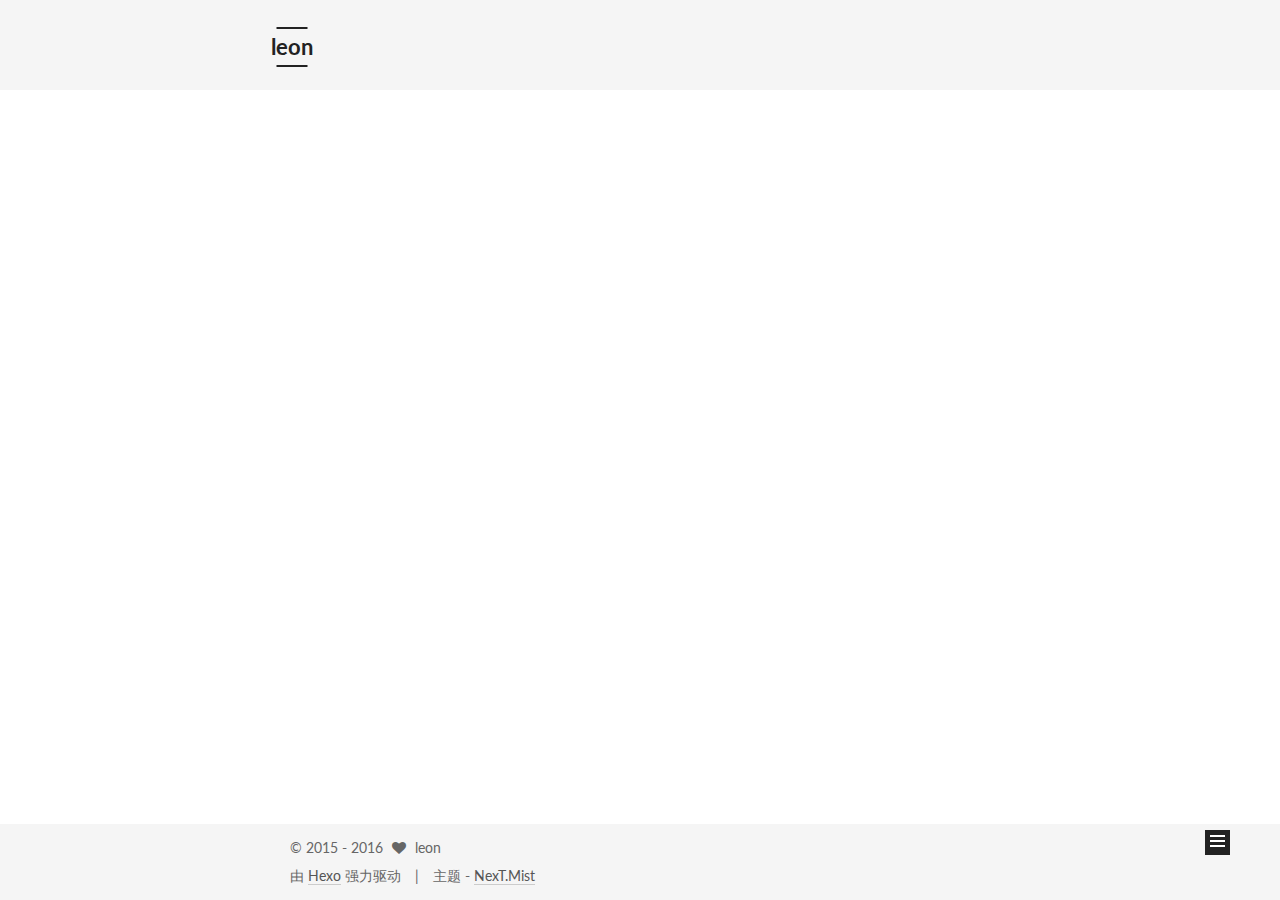
==== commit c93152da: "Site updated: 2016-08-08 00:46:08" ====
--- a/index.html
+++ b/index.html
@@ -307,8 +307,14 @@
       
         
           
-            
-          
+          
+          
+
+          <div class="post-more-link text-center">
+            <a class="btn" href="/2016/03/05/First/#more" rel="contents">
+              阅读全文 &raquo;
+            </a>
+          </div>
         
       
     </div>
@@ -400,17 +406,18 @@
       
         
           
-            <p>Welcome to <a href="https://hexo.io/" target="_blank" rel="external">Hexo</a>! This is your very first post. Check <a href="https://hexo.io/docs/" target="_blank" rel="external">documentation</a> for more info. If you get any problems when using Hexo, you can find the answer in <a href="https://hexo.io/docs/troubleshooting.html" target="_blank" rel="external">troubleshooting</a> or you can ask me on <a href="https://github.com/hexojs/hexo/issues" target="_blank" rel="external">GitHub</a>.</p>
-<h2 id="Quick-Start"><a href="#Quick-Start" class="headerlink" title="Quick Start"></a>Quick Start</h2><h3 id="Create-a-new-post"><a href="#Create-a-new-post" class="headerlink" title="Create a new post"></a>Create a new post</h3><figure class="highlight bash"><table><tr><td class="gutter"><pre><span class="line">1</span><br></pre></td><td class="code"><pre><span class="line">$ hexo new <span class="string">"My New Post"</span></span><br></pre></td></tr></table></figure>
-<p>More info: <a href="https://hexo.io/docs/writing.html" target="_blank" rel="external">Writing</a></p>
-<h3 id="Run-server"><a href="#Run-server" class="headerlink" title="Run server"></a>Run server</h3><figure class="highlight bash"><table><tr><td class="gutter"><pre><span class="line">1</span><br></pre></td><td class="code"><pre><span class="line">$ hexo server</span><br></pre></td></tr></table></figure>
-<p>More info: <a href="https://hexo.io/docs/server.html" target="_blank" rel="external">Server</a></p>
-<h3 id="Generate-static-files"><a href="#Generate-static-files" class="headerlink" title="Generate static files"></a>Generate static files</h3><figure class="highlight bash"><table><tr><td class="gutter"><pre><span class="line">1</span><br></pre></td><td class="code"><pre><span class="line">$ hexo generate</span><br></pre></td></tr></table></figure>
-<p>More info: <a href="https://hexo.io/docs/generating.html" target="_blank" rel="external">Generating</a></p>
-<h3 id="Deploy-to-remote-sites"><a href="#Deploy-to-remote-sites" class="headerlink" title="Deploy to remote sites"></a>Deploy to remote sites</h3><figure class="highlight bash"><table><tr><td class="gutter"><pre><span class="line">1</span><br></pre></td><td class="code"><pre><span class="line">$ hexo deploy</span><br></pre></td></tr></table></figure>
-<p>More info: <a href="https://hexo.io/docs/deployment.html" target="_blank" rel="external">Deployment</a></p>
-
-          
+          Welcome to Hexo! This is your very first post. Check documentation for more info. If you get any problems when using Hexo, you can find the answer in troubleshooting or you can ask me on GitHub.
+Quick StartCreate a new post1$ hexo new "My New Post"
+More info: Writing
+Run server1$ hexo server
+More in
+          ...
+
+          <div class="post-more-link text-center">
+            <a class="btn" href="/2016/03/05/hello-world/#more" rel="contents">
+              阅读全文 &raquo;
+            </a>
+          </div>
         
       
     </div>
@@ -493,6 +500,35 @@
 
         <div class="links-of-author motion-element">
           
+            
+              <span class="links-of-author-item">
+                <a href="https://github.com/implement" target="_blank" title="GitHub">
+                  
+                    <i class="fa fa-fw fa-github"></i>
+                  
+                  GitHub
+                </a>
+              </span>
+            
+              <span class="links-of-author-item">
+                <a href="https://github.com/implement" target="_blank" title="Twitter">
+                  
+                    <i class="fa fa-fw fa-twitter"></i>
+                  
+                  Twitter
+                </a>
+              </span>
+            
+              <span class="links-of-author-item">
+                <a href="http://weibo.com/u/3880639905?is_all=1" target="_blank" title="Weibo">
+                  
+                    <i class="fa fa-fw fa-weibo"></i>
+                  
+                  Weibo
+                </a>
+              </span>
+            
+          
         </div>
 
         
@@ -517,7 +553,7 @@
       <div class="footer-inner">
         <div class="copyright" >
   
-  &copy; 
+  &copy;  2015 - 
   <span itemprop="copyrightYear">2016</span>
   <span class="with-love">
     <i class="fa fa-heart"></i>
--- a/css/main.css
+++ b/css/main.css
@@ -497,8 +497,8 @@
   margin: 20px 0;
   padding: 15px;
   font-size: 13px;
-  color: #4d4d4c;
-  background: #f7f7f7;
+  color: #eaeaea;
+  background: #000;
   line-height: 1.6;
 }
 pre,
@@ -515,7 +515,7 @@
 }
 pre code {
   padding: 0;
-  color: #4d4d4c;
+  color: #eaeaea;
   background: none;
   text-shadow: none;
 }
@@ -535,7 +535,7 @@
 }
 .highlight figcaption {
   font-size: 1em;
-  color: #4d4d4c;
+  color: #eaeaea;
   line-height: 1em;
   margin-bottom: 1em;
 }
@@ -549,10 +549,10 @@
 }
 .highlight figcaption a {
   float: right;
-  color: #4d4d4c;
+  color: #eaeaea;
 }
 .highlight figcaption a:hover {
-  border-bottom-color: #4d4d4c;
+  border-bottom-color: #eaeaea;
 }
 .highlight .gutter pre {
   color: #666;
@@ -569,7 +569,7 @@
   border: none;
 }
 pre .comment {
-  color: #8e908c;
+  color: #969896;
 }
 pre .variable,
 pre .attribute,
@@ -583,7 +583,7 @@
 pre .css .id,
 pre .css .class,
 pre .css .pseudo {
-  color: #c82829;
+  color: #d54e53;
 }
 pre .number,
 pre .preprocessor,
@@ -592,7 +592,7 @@
 pre .params,
 pre .constant,
 pre .command {
-  color: #f5871f;
+  color: #e78c45;
 }
 pre .ruby .class .title,
 pre .css .rules .attribute,
@@ -605,11 +605,11 @@
 pre .special,
 pre .number,
 pre .formula {
-  color: #718c00;
+  color: #b9ca4a;
 }
 pre .title,
 pre .css .hexcolor {
-  color: #3e999f;
+  color: #70c0b1;
 }
 pre .function,
 pre .python .decorator,
@@ -619,11 +619,11 @@
 pre .perl .sub,
 pre .javascript .title,
 pre .coffeescript .title {
-  color: #4271ae;
+  color: #7aa6da;
 }
 pre .keyword,
 pre .javascript .function {
-  color: #8959a8;
+  color: #c397d8;
 }
 .full-image.full-image.full-image {
   border: none;
@@ -1391,6 +1391,121 @@
 .fancybox-close:hover {
   border: none;
 }
+#rewardButton {
+  cursor: pointer;
+  border: 0;
+  outline: 0;
+  border-radius: 100%;
+  padding: 0;
+  margin: 0;
+  letter-spacing: normal;
+  text-transform: none;
+  text-indent: 0px;
+  text-shadow: none;
+}
+#rewardButton span {
+  display: inline-block;
+  width: 80px;
+  height: 35px;
+  border-radius: 5px;
+  color: #fff;
+  font-weight: 400;
+  font-style: normal;
+  font-variant: normal;
+  font-stretch: normal;
+  font-size: 18px;
+  font-family: "Microsoft Yahei";
+  background: #f44336;
+}
+#rewardButton span:hover {
+  background: #f7877f;
+}
+#QR {
+  padding-top: 20px;
+}
+#QR a {
+  border: 0;
+}
+#QR img {
+  width: 180px;
+  max-width: 100%;
+  display: inline-block;
+  margin: 0.8em 2em 0 2em;
+}
+#wechat:hover p {
+  animation: roll 0.1s infinite linear;
+  -webkit-animation: roll 0.1s infinite linear;
+  -moz-animation: roll 0.1s infinite linear;
+}
+#alipay:hover p {
+  animation: roll 0.1s infinite linear;
+  -webkit-animation: roll 0.1s infinite linear;
+  -moz-animation: roll 0.1s infinite linear;
+}
+@-moz-keyframes roll {
+  from {
+    -webkit-transform: rotateZ(30deg);
+    -moz-transform: rotateZ(30deg);
+    -ms-transform: rotateZ(30deg);
+    -o-transform: rotateZ(30deg);
+    transform: rotateZ(30deg);
+  }
+  to {
+    -webkit-transform: rotateZ(-30deg);
+    -moz-transform: rotateZ(-30deg);
+    -ms-transform: rotateZ(-30deg);
+    -o-transform: rotateZ(-30deg);
+    transform: rotateZ(-30deg);
+  }
+}
+@-webkit-keyframes roll {
+  from {
+    -webkit-transform: rotateZ(30deg);
+    -moz-transform: rotateZ(30deg);
+    -ms-transform: rotateZ(30deg);
+    -o-transform: rotateZ(30deg);
+    transform: rotateZ(30deg);
+  }
+  to {
+    -webkit-transform: rotateZ(-30deg);
+    -moz-transform: rotateZ(-30deg);
+    -ms-transform: rotateZ(-30deg);
+    -o-transform: rotateZ(-30deg);
+    transform: rotateZ(-30deg);
+  }
+}
+@-o-keyframes roll {
+  from {
+    -webkit-transform: rotateZ(30deg);
+    -moz-transform: rotateZ(30deg);
+    -ms-transform: rotateZ(30deg);
+    -o-transform: rotateZ(30deg);
+    transform: rotateZ(30deg);
+  }
+  to {
+    -webkit-transform: rotateZ(-30deg);
+    -moz-transform: rotateZ(-30deg);
+    -ms-transform: rotateZ(-30deg);
+    -o-transform: rotateZ(-30deg);
+    transform: rotateZ(-30deg);
+  }
+}
+@keyframes roll {
+  from {
+    -webkit-transform: rotateZ(30deg);
+    -moz-transform: rotateZ(30deg);
+    -ms-transform: rotateZ(30deg);
+    -o-transform: rotateZ(30deg);
+    transform: rotateZ(30deg);
+  }
+  to {
+    -webkit-transform: rotateZ(-30deg);
+    -moz-transform: rotateZ(-30deg);
+    -ms-transform: rotateZ(-30deg);
+    -o-transform: rotateZ(-30deg);
+    transform: rotateZ(-30deg);
+  }
+}
 .sidebar {
   position: fixed;
   right: 0;
@@ -1548,7 +1663,7 @@
   width: 4px;
   height: 4px;
   border-radius: 50%;
-  background: #50fed4;
+  background: #449dff;
 }
 .links-of-blogroll {
   font-size: 13px;
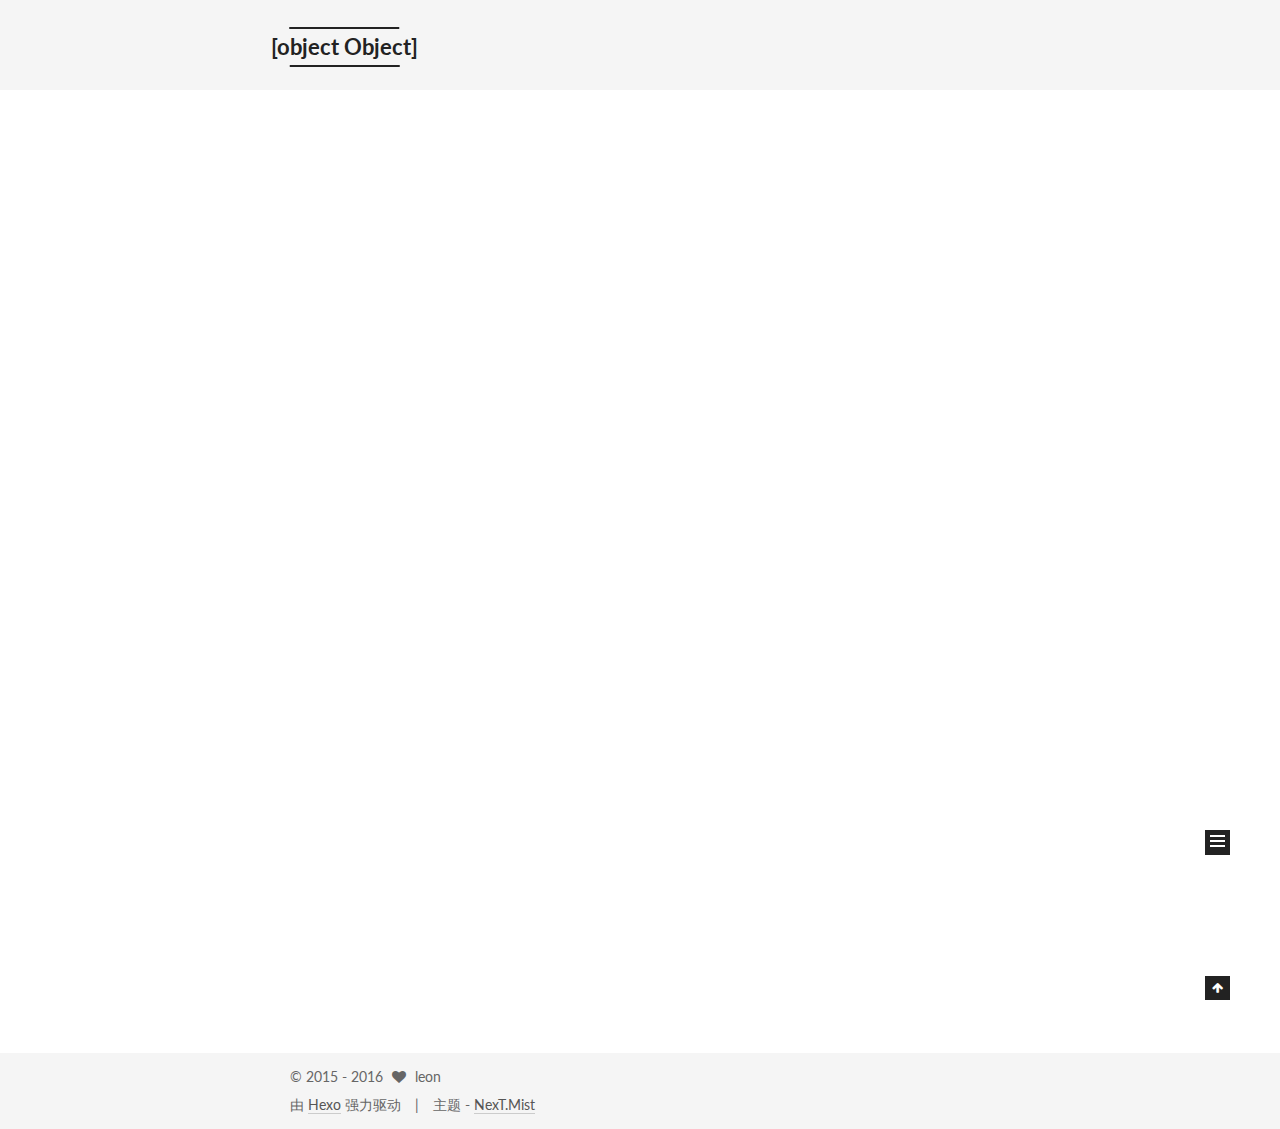
==== commit d6d1e116: "Site updated: 2016-08-09 00:48:18" ====
--- a/index.html
+++ b/index.html
@@ -86,12 +86,12 @@
 
 <meta name="description">
 <meta property="og:type" content="website">
-<meta property="og:title" content="leon">
+<meta property="og:title" content="[object Object]">
 <meta property="og:url" content="http://yoursite.com/index.html">
-<meta property="og:site_name" content="leon">
+<meta property="og:site_name" content="[object Object]">
 <meta property="og:description">
 <meta name="twitter:card" content="summary">
-<meta name="twitter:title" content="leon">
+<meta name="twitter:title" content="[object Object]">
 <meta name="twitter:description">
 
 
@@ -110,7 +110,7 @@
   };
 </script>
 
-  <title> leon </title>
+  <title> [object Object] </title>
 </head>
 
 <body itemscope itemtype="http://schema.org/WebPage" lang="zh-Hans">
@@ -143,11 +143,11 @@
   <div class="custom-logo-site-title">
     <a href="/"  class="brand" rel="start">
       <span class="logo-line-before"><i></i></span>
-      <span class="site-title">leon</span>
+      <span class="site-title">[object Object]</span>
       <span class="logo-line-after"><i></i></span>
     </a>
   </div>
-  <p class="site-subtitle">zero to one hundred</p>
+  <p class="site-subtitle">zero to one</p>
 </div>
 
 <div class="site-nav-toggle">
@@ -241,6 +241,106 @@
           <div id="content" class="content">
             
   <section id="posts" class="posts-expand">
+    
+      
+
+  
+  
+
+  
+  
+  
+
+  <article class="post post-type-normal " itemscope itemtype="http://schema.org/Article">
+
+    
+      <header class="post-header">
+
+        
+        
+          <h1 class="post-title" itemprop="name headline">
+            
+            
+              
+                
+                <a class="post-title-link" href="/2016/08/09/Android开发资料/" itemprop="url">
+                  Android开发资料
+                </a>
+              
+            
+          </h1>
+        
+
+        <div class="post-meta">
+          <span class="post-time">
+            <span class="post-meta-item-icon">
+              <i class="fa fa-calendar-o"></i>
+            </span>
+            <span class="post-meta-item-text">发表于</span>
+            <time itemprop="dateCreated" datetime="2016-08-09T00:15:05+08:00" content="2016-08-09">
+              2016-08-09
+            </time>
+          </span>
+
+          
+
+          
+            
+          
+
+          
+
+          
+          
+
+          
+        </div>
+      </header>
+    
+
+
+    <div class="post-body" itemprop="articleBody">
+
+      
+      
+
+      
+        
+          
+          ##asdfsadf
+
+          
+
+          <div class="post-more-link text-center">
+            <a class="btn" href="/2016/08/09/Android开发资料/#more" rel="contents">
+              阅读全文 &raquo;
+            </a>
+          </div>
+        
+      
+    </div>
+
+    <div>
+      
+    </div>
+
+    <div>
+      
+    </div>
+
+    <footer class="post-footer">
+      
+
+      
+
+      
+      
+        <div class="post-eof"></div>
+      
+    </footer>
+  </article>
+
+
     
       
 
@@ -307,7 +407,8 @@
       
         
           
-          
+          asdfasdfsdfadsf
+
           
 
           <div class="post-more-link text-center">
@@ -477,7 +578,7 @@
       <section class="site-overview sidebar-panel  sidebar-panel-active ">
         <div class="site-author motion-element" itemprop="author" itemscope itemtype="http://schema.org/Person">
           <img class="site-author-image" itemprop="image"
-               src="/uploads/avatar1.png"
+               src="/uploads/avatar.png"
                alt="leon" />
           <p class="site-author-name" itemprop="name">leon</p>
           <p class="site-description motion-element" itemprop="description"></p>
@@ -485,7 +586,7 @@
         <nav class="site-state motion-element">
           <div class="site-state-item site-state-posts">
             <a href="/archives">
-              <span class="site-state-item-count">2</span>
+              <span class="site-state-item-count">3</span>
               <span class="site-state-item-name">日志</span>
             </a>
           </div>
--- a/css/main.css
+++ b/css/main.css
@@ -1663,7 +1663,7 @@
   width: 4px;
   height: 4px;
   border-radius: 50%;
-  background: #449dff;
+  background: #ffc6c2;
 }
 .links-of-blogroll {
   font-size: 13px;
